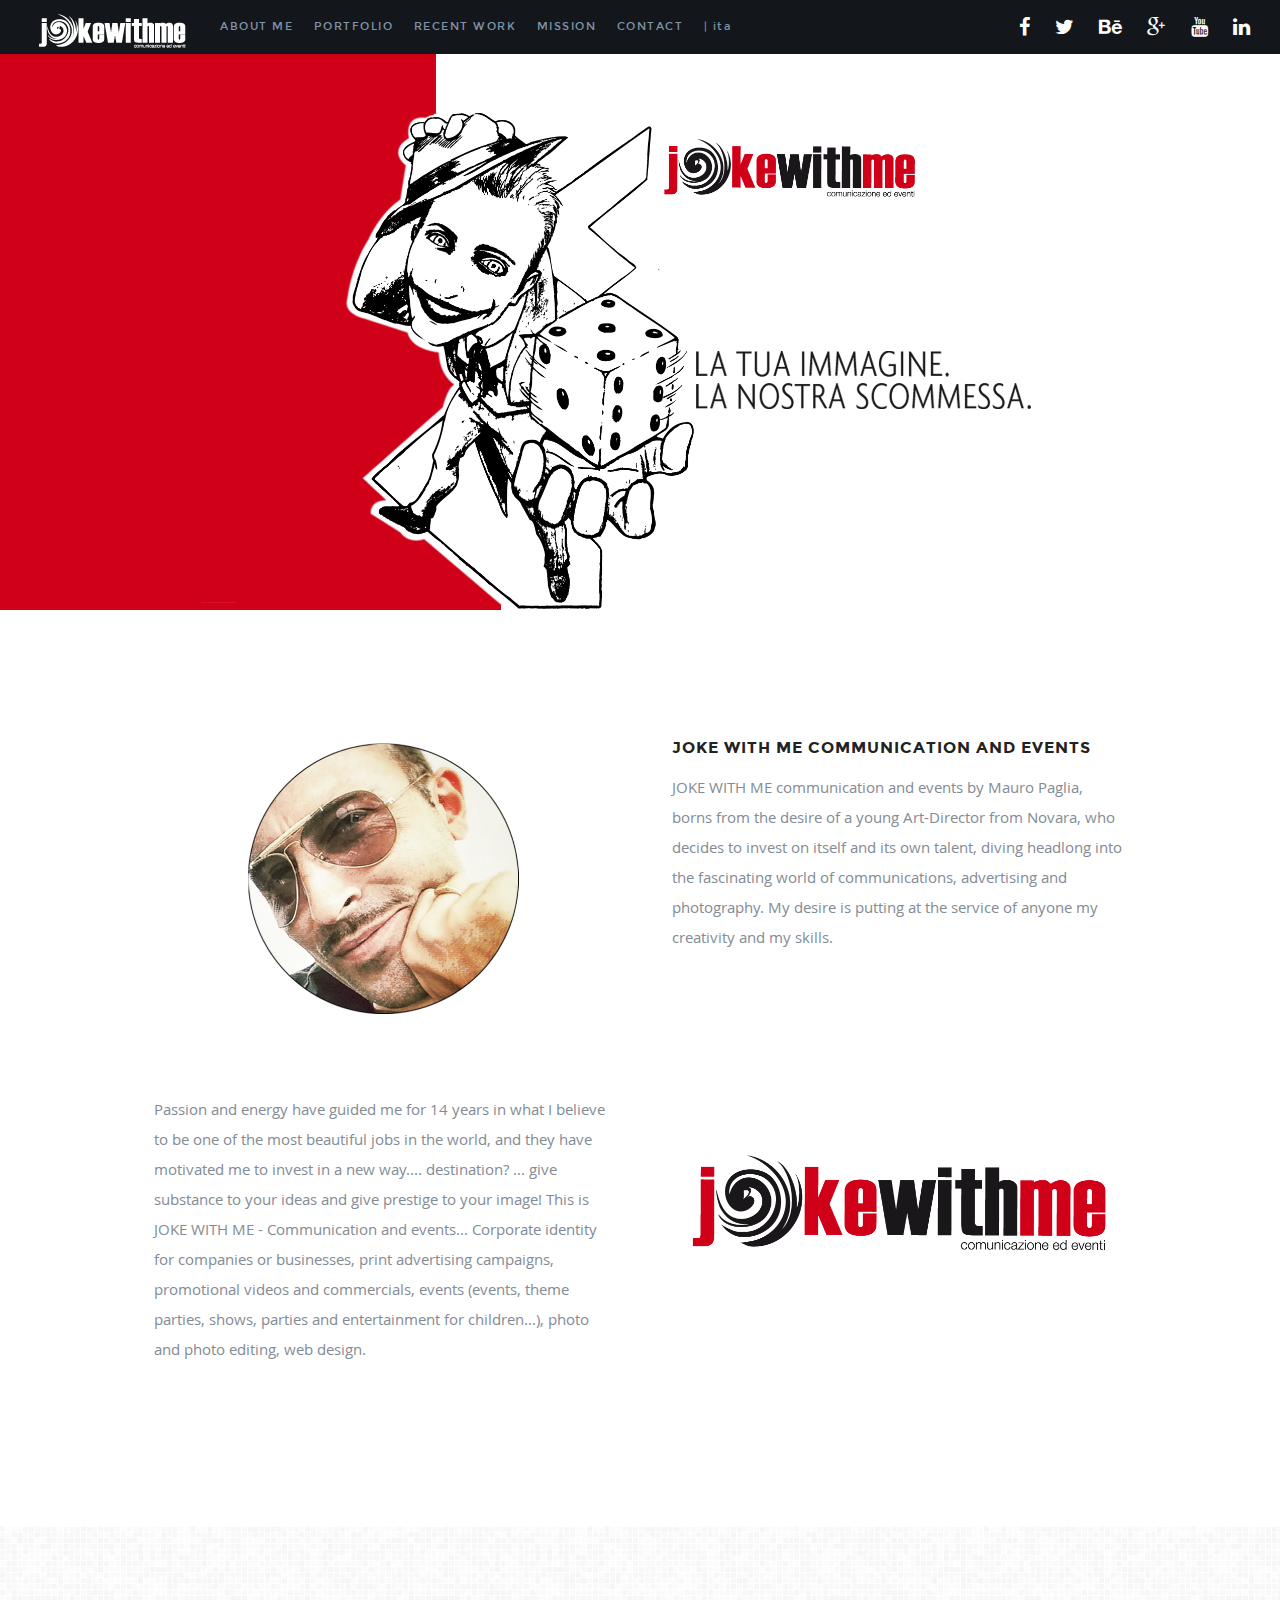
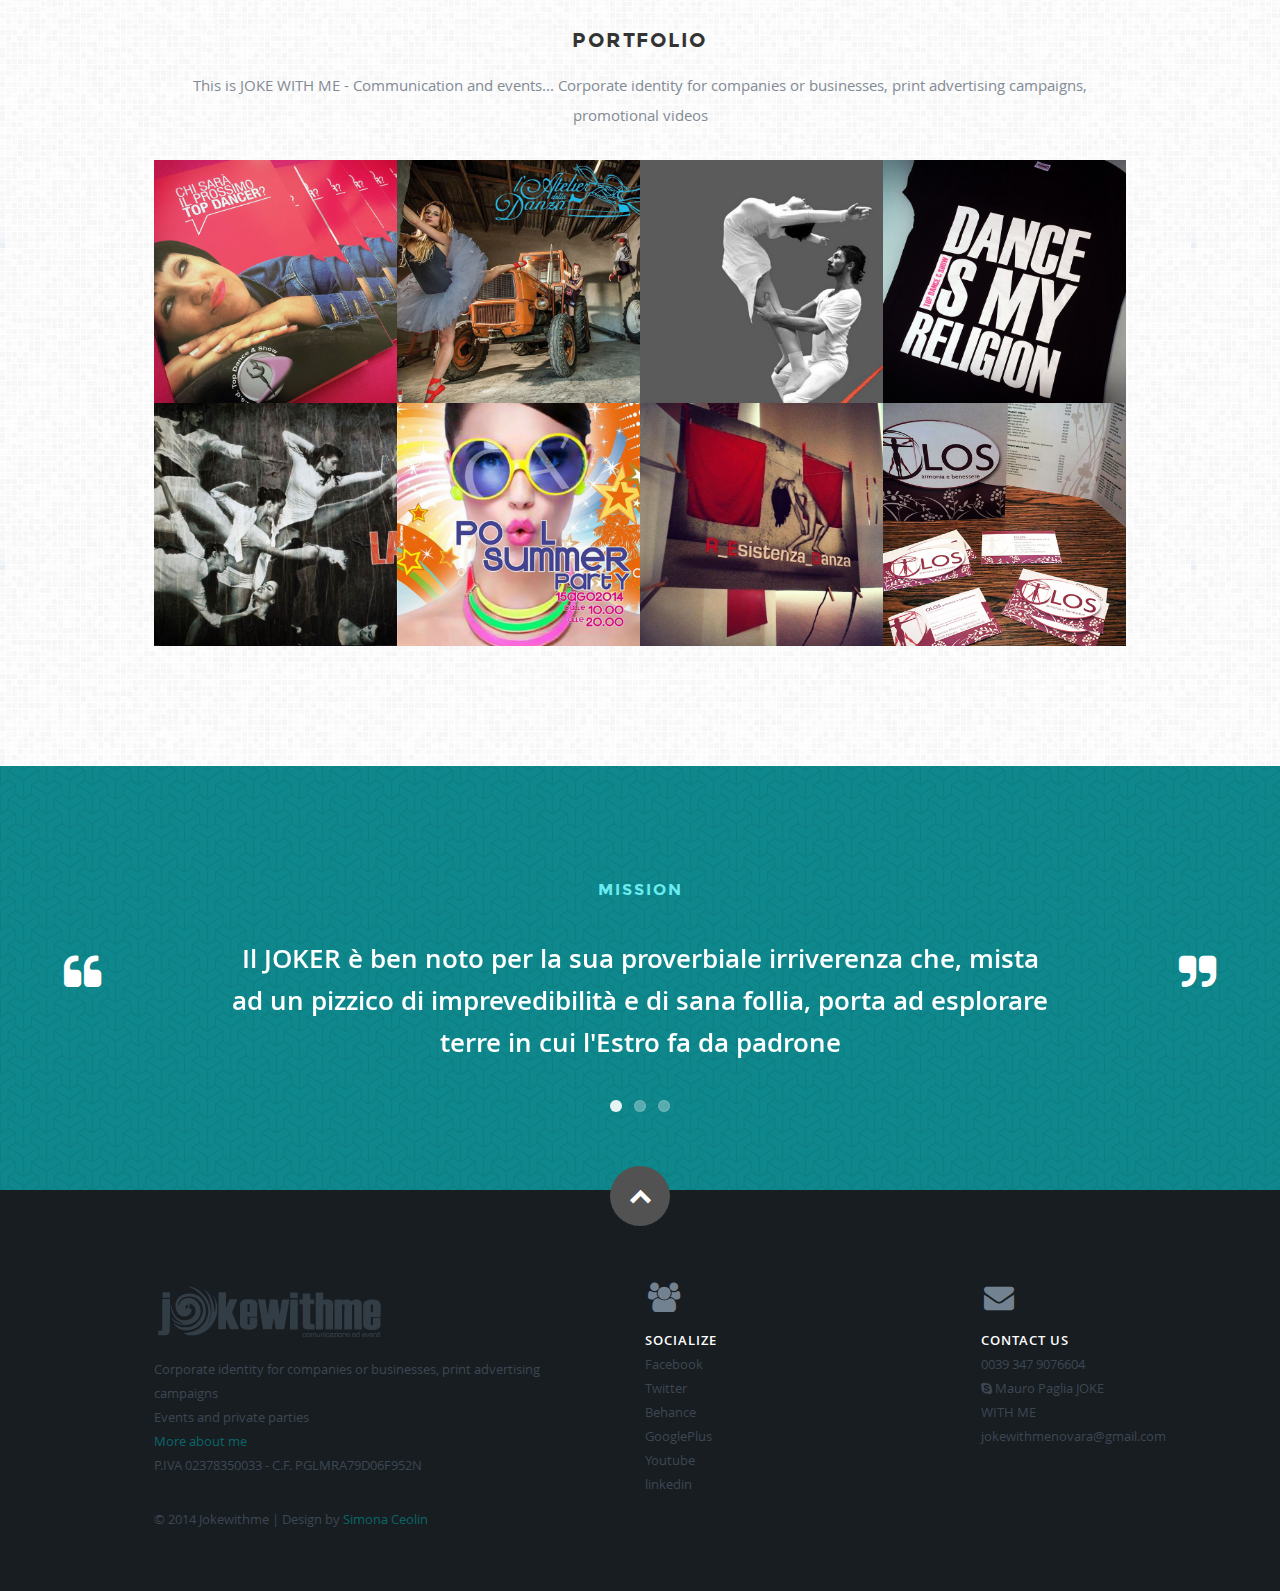
==== index_en.html @ d0c74b23 "ottimizzato" ====
<!DOCTYPE html>
<!--[if lt IE 8 ]><html class="no-js ie ie7" lang="en"> <![endif]-->
<!--[if IE 8 ]><html class="no-js ie ie8" lang="en"> <![endif]-->
<!--[if IE 9 ]><html class="no-js ie ie9" lang="en"> <![endif]-->
<!--[if (gte IE 8)|!(IE)]><!--><html class="no-js" lang="en"> <!--<![endif]-->
<head>

   <!--- Basic Page Needs
   ================================================== -->
   <meta charset="utf-8">
	<title>Jokewithme | Communication and events</title>
	<meta name="description" content="">  
	<meta name="author" content="">

   <!-- Mobile Specific Metas
   ================================================== -->
	<meta name="viewport" content="width=device-width, initial-scale=1, maximum-scale=1">

	<!-- CSS
    ================================================== -->
   <link rel="stylesheet" href="css/default.css">
	<link rel="stylesheet" href="css/layout.css">
   <link rel="stylesheet" href="css/media-queries.css">
   <link rel="stylesheet" href="css/animate.css">
   <link rel="stylesheet" href="css/prettyPhoto.css">

   <!-- Script
   ================================================== -->
	<script src="js/modernizr.js"></script>

   <!-- Favicons
	================================================== -->
	<link rel="shortcut icon" href="favicon.png" >

</head>

<body>

   <div id="preloader">      
      <div id="status">
         <img src="images/preloader.gif" height="64" width="64" alt="">
      </div>
   </div>

   <!-- Header
   ================================================== -->
   <header>

      <div class="logo">
         <a class="smoothscroll" href="#hero"><img alt="" src="images/logo.png"></a>
      </div>

      <nav id="nav-wrap">         
         
         <a class="mobile-btn" href="#nav-wrap" title="Show navigation">Show Menu</a>
	      <a class="mobile-btn" href="#" title="Hide navigation">Hide Menu</a>         

         <ul id="nav" class="nav">
            <li><a class="smoothscroll" href="#features">About me</a></li>
            <li><a href="https://www.behance.net/jokewithme" target="_blank">Portfolio</a></li>
            <li><a class="smoothscroll" href="#screenshots">Recent work</a></li>
            <li><a class="smoothscroll" href="#testimonials">Mission</a></li>
            <li><a class="smoothscroll" href="#testimonials">Contact</a></li>
            <li><a href="index.html" ><span class="langpipe">  | </span><span class="langbrief" style="text-transform:none;">ita</span><span class="langlong">Italian Version</span></a></li>
         </ul> <!-- end #nav -->

      </nav> <!-- end #nav-wrap -->

      <ul class="header-social">

         <li><a href="https://www.facebook.com/jokewithmenovara" target="_blank"><i class="fa fa-facebook"></i></a></li>
         <li><a href="https://twitter.com/JOKEWITHMEadv" target="_blank"><i class="fa fa-twitter"></i></a></li>
         <li><a href="https://www.behance.net/jokewithme" target="_blank"><i class="fa fa-behance"></i></a></li>
         <li><a href="https://plus.google.com/+JokeWithMediMauroPagliaNovara/posts" target="_blank"><i class="fa fa-google-plus"></i></a></li>
         <li><a href="https://www.youtube.com/channel/UCHqKQKm7N7A4It7P0Hvx5oQ/feed?view_as=public" target="_blank"><i class="fa fa-youtube" target="_blank"></i></a></li>
         <li><a href="https://www.linkedin.com/profile/view?id=371850068&trk=nav_responsive_tab_profile_pic" target="_blank"><i class="fa fa-linkedin"></i></a></li>
      </ul>

   </header> <!-- Header End -->


   <!-- Homepage Hero
   ================================================== -->
   <section id="hero" style="position: relative; padding-top: 54px;">

      <div class="redwhite" style="position: absolute; width: 50%; height: 100%; background: #d10019;"></div>
      <div class="redwhite" style="position: absolute; width: 50%; height: 100%; background: #ffffff; left: 50%;"></div>

	   <div class="row">

		   <div class="twelve columns">


            <div class="hero-image">
               <img src="images/hero-image.png" alt="" />
            </div>

		   </div>

	   </div>

   </section> <!-- Homepage Hero end -->


   <!-- Features Section
   ================================================== -->
   <section id='features'>

      <div class="row feature design">

         <div class="six columns right">
            <h3>JOKE WITH ME Communication and events</h3>

            <p>JOKE WITH ME communication and events by Mauro Paglia, borns  from the desire of a young Art-Director from Novara, who decides to invest  on itself and its own talent, diving headlong into the fascinating 
world of communications, advertising and photography. 
My desire  is  putting at the service of anyone  my creativity and my skills.</p>
         </div>

         <div class="six columns feature-media left">
             <img src="images/feature-image-1.png" alt="" />
         </div>

      </div>

      <div class="row feature responsive">

         <div class="six columns left">
            <h3></h3>

            <p>Passion and energy have guided me for 14 years  in what I believe to be one of the most beautiful jobs 
in the world, and they have motivated me to invest in a new way.... destination? ... give substance to your ideas 
and  give prestige to your image! 
This is JOKE WITH ME - Communication and events... 
Corporate identity for companies or businesses, print advertising campaigns, promotional videos 
and commercials, events (events, theme parties, shows, parties and entertainment for children...), photo 
and photo editing, web design.</p>
         </div>

         <div class="six columns feature-media right">
             <img src="images/feature-image-2.png" alt="" />
         </div>

      </div>

     
         </div>

      </div>

   </section> <!-- Homepage Hero end -->


   



   <!-- Screenshots
   ================================================== -->
   <section id="screenshots">

      <div class="row section-head">

         <h1>PORTFOLIO</h1>

         <p>This is JOKE WITH ME - Communication and events... 
Corporate identity for companies or businesses, print advertising campaigns, promotional videos
         </p>

      </div>

      <div class="row">

         <div class="twelve columns">

            <!-- screenshots-wrapper -->
            <div id="screenshots-wrapper" class="bgrid-quarters s-bgrid-thirds cf">

          	   <div class="columns item">
                  <div class="item-wrap">

                     <a href="images/screenshots/big/b-line-icons.jpg" data-imagelightbox="a" >
                        <img src="images/screenshots/line-icons.jpg" alt="Chi sarà il prossimo Top Dancer?">
                        <div class="overlay"></div> 
                        <div class="link-icon"><i class="icon-plus"></i></div>
                     </a>

                  </div>
          		</div> <!-- item end -->

               <div class="columns item">
                  <div class="item-wrap">

                     <a href="images/screenshots/big/b-hipster.jpg" data-imagelightbox="a" >
                        <img src="images/screenshots/hipster.jpg" alt="L'Atelier della Danza">
                        <div class="overlay"></div>
                        <div class="link-icon"><i class="icon-plus"></i></div>
                     </a>

                  </div>
          		</div> <!-- item end -->

               <div class="columns item">
                  <div class="item-wrap">

                     <a href="images/screenshots/big/b-authentic-vintage.jpg" data-imagelightbox="a" >
                        <img src="images/screenshots/authentic-vintage.jpg" alt="Amore e Psiche">                        
                        <div class="overlay"></div>
                        <div class="link-icon"><i class="icon-plus"></i></div>
                     </a>

                  </div>
          		</div> <!-- item end -->

               <div class="columns item">
                  <div class="item-wrap">

                     <a href="images/screenshots/big/b-spot-uv-logo.jpg" data-imagelightbox="a" >
                        <img src="images/screenshots/spot-uv-logo.jpg" alt="Dance is our religion">
                        <div class="overlay"></div>
                        <div class="link-icon"><i class="icon-plus"></i></div>
                     </a>

                  </div>
          		</div> <!-- item end -->

               <div class="columns item">
                  <div class="item-wrap">

                     <a href="images/screenshots/big/b-tshirt-mockup.jpg" data-imagelightbox="a" >
                     	<img src="images/screenshots/tshirt-mockup.jpg" alt="La Danza è per la lotta - evento benefico">
                       	<div class="overlay"></div>
                        <div class="link-icon"><i class="icon-plus"></i></div>
                     </a>

                  </div>
          		</div> <!-- item end -->

               <div class="columns item">
                  <div class="item-wrap">

                     <a href="images/screenshots/big/b-abstract-vector.jpg" data-imagelightbox="a" >
                        <img src="images/screenshots/abstract-vector.jpg" alt="CA' The Place To Be - Events">
                        <div class="overlay"></div>
                        <div class="link-icon"><i class="icon-plus"></i></div>
                     </a>

                  </div>
          		</div> <!-- item end -->

               <div class="columns item">
                  <div class="item-wrap">

                     <a href="images/screenshots/big/b-embossed-paper.jpg" data-imagelightbox="a" >
                        <img src="images/screenshots/embossed-paper.jpg" alt="R_E_D - Resistenza Danza">                        
                        <div class="overlay"></div>
                        <div class="link-icon"><i class="icon-plus"></i></div>
                     </a>

                  </div>
          		</div> <!-- item end -->

               <div class="columns item">
                  <div class="item-wrap">

                     <a href="images/screenshots/big/b-judah.jpg" data-imagelightbox="a" >
                        <img src="images/screenshots/judah.jpg" alt="OLOS armonia e benessere">
                        <div class="overlay"></div>
                        <div class="link-icon"><i class="icon-plus"></i></div>
                     </a>

                  </div>
          		</div>  <!-- item end -->

            </div> <!-- portfolio-wrapper end -->

         </div> <!-- twelve columns end -->

      </div>  <!-- end row -->

   </section> <!-- Screenshots End -->


   <!-- Testimonials Section
   ================================================== -->
   <section id="testimonials">

      <div class="row content">

         <span><i class="quote-left fa fa-quote-left"></i></span>

         <div class="text-container">

            <div class="twelve columns">

               <h1>Mission</h1>

            </div>

            <div class="twelve columns flex-container">

               <div class="flexslider">

                  <ul class="slides">
            <li>
                        <blockquote>
                           <p>Il JOKER è ben noto per la sua proverbiale irriverenza che, mista ad un pizzico di imprevedibilità e di sana follia, porta ad esplorare terre in cui l'Estro fa da padrone
                           </p>

                        </blockquote>
                     </li> <!-- slide ends -->
                     <li>
                        <blockquote>
                           <p>La tua immagine, la nostra scommessa.</br>
                              Comunicare, dire qualcosa che sappia farsi ascoltare: trovare le parole e creare le immagini che trasmettono l’informazione e l’emozione giusta.
                           </p>

                        </blockquote>
                     </li> <!-- slide ends -->

                     <li>
                        <blockquote>
                           <p>L'energia creativa che fa esplodere un'idea.</br>
                            Unire fantasia e ragionamento l'unico modo per far scaturire una buona idea.
                              Ci piace cercare soluzioni creative e originali, ma soprattutto trovarle.
                           </p>

                        </blockquote>
                     </li> <!-- slide ends -->

                  </ul>

               </div> <!-- div.flexslider ends -->

            </div> <!-- div.flex-container ends -->

         </div>  <!-- text-container ends -->

         <span><i class="quote-right fa fa-quote-right"></i></span>

      </div> <!-- row ends -->

   </section> <!-- Testimonials Section End-->





   <!-- Footer
   ================================================== -->
   <footer>

      <div class="row">         

         <div class="six columns info">

            <div class="footer-logo">
               <a href="#">
                  <img src="images/footer-logo.png" alt="" />
               </a>
            </div>

            <p> Corporate identity for companies or businesses, print advertising campaigns</br> Events and private parties</br>
            <a href="presentazionejokeita.pdf" target= _blank>More about me</a></br>
            P.IVA 02378350033 - C.F. PGLMRA79D06F952N
            </p>

         </div>

         <div class="six columns right-cols">

            <div class="row">



               <div class="columns">
                  <h3 class="social">socialize</h3>
                  <ul>
                     <li><a href="https://www.facebook.com/jokewithmenovara" target="_blank">Facebook</a></li>
                     <li><a href="https://twitter.com/JOKEWITHMEadv" target="_blank">Twitter</a></li>
                     <li><a href="https://www.behance.net/jokewithme" target="_blank">Behance</a></li>
                     <li><a href="https://plus.google.com/+JokeWithMediMauroPagliaNovara/posts" target="_blank">GooglePlus</a></li>
                     <li><a href="https://www.youtube.com/channel/UCHqKQKm7N7A4It7P0Hvx5oQ/feed?view_as=public" target="_blank">Youtube</a></li>
                     <li><a href="https://www.linkedin.com/profile/view?id=371850068&trk=nav_responsive_tab_profile_pic" target="_blank">linkedin</a></li>
                  </ul>
               </div>

               <div class="columns last">
                  <h3 class="contact">Contact Us</h3>
                  <ul>
                    <li><a href="tel:0039 347 9076604">0039 347 9076604</a></li>
         <li><a href="#"><i class="fa fa-skype"></i> Mauro Paglia JOKE WITH ME</a></li>
                    <li><a href="jokewithmenovara@gmail.com">jokewithmenovara@gmail.com</a></li>
                  </ul>
               </div>

            </div> <!-- Nested Row End -->

         </div>

         <p class="copyright">&copy; 2014 Jokewithme | Design by <a title="Design by" href="http://www.simonaceolin.it/">Simona Ceolin</a></p>

         <div id="go-top">
            <a class="smoothscroll" title="Back to Top" href="#hero"><i class="icon-up-open"></i></a>
         </div>

      </div> <!-- Row End -->

   </footer> <!-- Footer End-->


   <!-- Java Script
   ================================================== -->
   <script src="http://ajax.googleapis.com/ajax/libs/jquery/1.10.2/jquery.min.js"></script>
   <script>window.jQuery || document.write('<script src="js/jquery-1.10.2.min.js"><\/script>')</script>
   <script type="text/javascript" src="js/jquery-migrate-1.2.1.min.js"></script>

   <script src="js/jquery.flexslider.js"></script>
   <script src="js/waypoints.js"></script>
   <script src="js/jquery.fittext.js"></script>
   <script src="js/jquery.fitvids.js"></script>
   <script src="js/imagelightbox.js"></script>
   <script src="js/jquery.prettyPhoto.js"></script>   
   <script src="js/main.js"></script>

</body>

</html>
---- css/default.css ----
/*
=====================================================================
*   Woo v1.0 Default Stylesheet
*   url: styleshout.com
*   05-02-2014
=====================================================================

TOC:

a. Webfonts and Icon fonts
b. Preloader
c. Reset
d. Default Styles
   1. Basic
   2. Typography
   3. Links
   4. Media
   5. Buttons
   6. Forms
   d. Grid
   e. Others
   1. Clearing
   2. Misc

=====================================================================  */


/* ------------------------------------------------------------------ */
/* a. Webfonts and Icon fonts
 ------------------------------------------------------------------ */

@import url("fonts.css");
@import url("fontello/css/fontello.css");
@import url("font-awesome/css/font-awesome.min.css");


/* ------------------------------------------------------------------ */
/* b. Preloader
 ------------------------------------------------------------------ */

#preloader  {
   position: fixed;
   top: 0;
   left: 0;
   right: 0;
   bottom: 0;
   background: #fff;
   z-index: 99999;
   height: 100%;
}
#status  {    
   position: absolute;
   left: 50%;
   top: 50%;
   width: 64px;
   height: 64px;
   margin: -32px 0 0 -32px;  
   padding: 0;    
}

/* ------------------------------------------------------------------
/* c. Reset
      Adapted from:
      Normalize.css - https://github.com/necolas/normalize.css/
      HTML5 Doctor Reset - html5doctor.com/html-5-reset-stylesheet/
/* ------------------------------------------------------------------ */

html, body, div, span, object, iframe,
h1, h2, h3, h4, h5, h6, p, blockquote, pre,
abbr, address, cite, code,
del, dfn, em, img, ins, kbd, q, samp,
small, strong, sub, sup, var,
b, i,
dl, dt, dd, ol, ul, li,
fieldset, form, label, legend,
table, caption, tbody, tfoot, thead, tr, th, td,
article, aside, canvas, details, figcaption, figure,
footer, header, hgroup, menu, nav, section, summary,
time, mark, audio, video {
   margin: 0;
   padding: 0;
   border: 0;
   outline: 0;
   font-size: 100%;
   vertical-align: baseline;
   background: transparent;
}

article,aside,details,figcaption,figure,
footer,header,hgroup,menu,nav,section {
   display: block;
}

audio,
canvas,
video {
   display: inline-block;
}

audio:not([controls]) {
   display: none;
   height: 0;
}

[hidden] { display: none; }

code, kbd, pre, samp {
   font-family: monospace, serif;
   font-size: 1em;
}

pre {
   white-space: pre;
   white-space: pre-wrap;
   word-wrap: break-word;
}

blockquote, q { quotes: &#8220 &#8220; }

blockquote:before, blockquote:after,
q:before, q:after {
   content: '';
   content: none;
}

ins {
   background-color: #ff9;
   color: #000;
   text-decoration: none;
}

mark {
   background-color: #A7F4F6;
   color: #555;
}

del { text-decoration: line-through; }

abbr[title], dfn[title] {
   border-bottom: 1px dotted;
   cursor: help;
}

table {
   border-collapse: collapse;
   border-spacing: 0;
}


/* ------------------------------------------------------------------ */
/* d. Default and Basic Styles
      Adapted from:
      Skeleton CSS Framework - http://www.getskeleton.com/
      Typeplate Typographic Starter Kit - http://typeplate.com/
/* ------------------------------------------------------------------ */

/* 1. Basic  ------------------------------------------------------- */

*,
*:before,
*:after {
   -moz-box-sizing: border-box;
   -webkit-box-sizing: border-box;
   box-sizing: border-box;
}

html { font-size: 62.5%; }

body {
   background: #fff;
   font-family: 'opensans-regular', sans-serif;
   font-weight: normal;
   font-size: 15px;
   line-height: 30px;
	color: #838C95;

   -webkit-font-smoothing: antialiased; /* Fix for webkit rendering */
	-webkit-text-size-adjust: 100%;
}

/* 2. Typography
      Vertical rhythm with leading derived from 6
--------------------------------------------------------------------- */

h1, h2, h3, h4, h5, h6 {
   color: #313131;
	font-family: 'montserrat-bold', sans-serif;
   font-weight: normal;
}
h1 a, h2 a, h3 a, h4 a, h5 a, h6 a { font-weight: inherit; }
h1 { font-size: 38px; line-height: 42px; margin-bottom: 12px; letter-spacing: -1px; }
h2 { font-size: 28px; line-height: 36px; margin-bottom: 6px; }
h3 { font-size: 22px; line-height: 30px; margin-bottom: 12px; }
h4 { font-size: 20px; line-height: 30px; margin-bottom: 6px; }
h5 { font-size: 18px; line-height: 30px; }
h6 { font-size: 14px; line-height: 30px; }
.subheader { }

p { margin: 0 0 30px 0; }
p img { margin: 0; }
p.lead {
   font: 19px/36px 'opensans-light', sans-serif;
   margin-bottom: 18px;
}

/* for 'em' and 'strong' tags, font-size and line-height should be same with
the body tag due to rendering problems in some browsers */
em { font: 15px/30px 'opensans-italic', sans-serif; }
strong, b { font: 15px/30px 'opensans-bold', sans-serif; }
small { font-size: 11px; line-height: inherit; }

/*	Blockquotes */
blockquote {
   margin: 30px 0px;
   padding-left: 40px;
   position: relative;
}
blockquote:before {
   content: "\201C";
   opacity: 0.45;
   font-size: 80px;
   line-height: 0px;
   margin: 0;
   font-family: arial, sans-serif;

   position: absolute;
   top:  30px;
	left: 0;
}
blockquote p {
   font-family: georgia, serif;
   font-style: italic;
   padding: 0;
   font-size: 18px;
   line-height: 30px;
}
blockquote cite {
   display: block;
   font-size: 12px;
   font-style: normal;
   line-height: 18px;
}
blockquote cite:before { content: "\2014 \0020"; }
blockquote cite a,
blockquote cite a:visited { color: #8B9798; border: none }

/* ---------------------------------------------------------------------
/*  Pull Quotes Markup
/*
    <aside class="pull-quote">
		<blockquote>
			<p></p>
		</blockquote>
	 </aside>
/*
/* --------------------------------------------------------------------- */
.pull-quote {
   position: relative;
	padding: 18px 30px 18px 0px;
}
.pull-quote:before,
.pull-quote:after {
	height: 1em;
	opacity: 0.45;
	position: absolute;
	font-size: 80px;
   font-family: Arial, Sans-Serif;
}
.pull-quote:before {
	content: "\201C";
	top:  33px;
	left: 0;
}
.pull-quote:after {
	content: '\201D';
	bottom: -33px;
	right: 0;
}
.pull-quote blockquote {
   margin: 0;
}
.pull-quote blockquote:before {
   content: none;
}

/* Abbreviations */
abbr {
   font-family: 'opensans-bold', sans-serif;
	font-variant: small-caps;
	text-transform: lowercase;
   letter-spacing: .5px;
	color: gray;
}
abbr:hover { cursor: help; }

/* drop cap */
.drop-cap:first-letter {
	float: left;
	margin: 0;
	padding: 14px 6px 0 0;
	font-size: 84px;
	font-family: /* Copperplate */ 'montserrat-bold', sans-serif;
   line-height: 60px;
	text-indent: 0;
	background: transparent;
	color: inherit;
}

hr { border: solid #E8E8E8; border-width: 1px 0 0; clear: both; margin: 11px 0 30px; height: 0; }


/*  3. Links  ------------------------------------------------------- */

a, a:visited {
   text-decoration: none;
   outline: 0;
   color: #11ABB0;

   -webkit-transition: color .3s ease-in-out;
   -moz-transition: color .3s ease-in-out;
   -o-transition: color .3s ease-in-out;
   transition: color .3s ease-in-out;
}
a:hover, a:focus { color: #333; }
p a, p a:visited { line-height: inherit; }


/*  4. List  --------------------------------------------------------- */

ul, ol { margin-bottom: 24px; margin-top: 12px; }
ul { list-style: none outside; }
ol { list-style: decimal; }
ol, ul.square, ul.circle, ul.disc { margin-left: 30px; }
ul.square { list-style: square outside; }
ul.circle { list-style: circle outside; }
ul.disc { list-style: disc outside; }
ul ul, ul ol,
ol ol, ol ul { margin: 6px 0 6px 30px; }
ul ul li, ul ol li,
ol ol li, ol ul li { margin-bottom: 6px; }
li { line-height: 18px; margin-bottom: 12px; }
ul.large li { }
li p { }

/* ---------------------------------------------------------------------
/*  Stats Tab Markup

    <ul class="stats-tabs">
		<li><a href="#">[value]<b>[name]</b></a></li>
	 </ul>

    Extend this object into your markup.
/*
/* --------------------------------------------------------------------- */
.stats-tabs {
   padding: 0;
   margin: 24px 0;
}
.stats-tabs li {
	display: inline-block;
	margin: 0 10px 18px 0;
	padding: 0 10px 0 0;
	border-right: 1px solid #ccc;
}
.stats-tabs li:last-child {
	margin: 0;
	padding: 0;
	border: none;
}
.stats-tabs li a {
	display: inline-block;
	font-size: 22px;
	font-family: 'opensans-bold', sans-serif;
   border: none;
   color: #313131;
}
.stats-tabs li a:hover {
   color:#11ABB0;
}
.stats-tabs li a b {
	display: block;
	margin: 6px 0 0 0;
	font-size: 13px;
	font-family: 'opensans-regular', sans-serif;
   color: #8B9798;
}

/* definition list */
dl { margin: 12px 0; }
dt { margin: 0; color:#11ABB0; }
dd { margin: 0 0 0 20px; }

/* Lining Definition Style Markup */
.lining dt,
.lining dd {
	display: inline;
	margin: 0;
}
.lining dt + dt:before,
.lining dd + dt:before {
	content: "\A";
	white-space: pre;
}
.lining dd + dd:before {
	content: ", ";
}
.lining dd:before {
	content: ": ";
	margin-left: -0.2em;
}

/* Dictionary Definition Style Markup */
.dictionary-style dt {
	display: inline;
	counter-reset: definitions;
}
.dictionary-style dt + dt:before {
	content: ", ";
	margin-left: -0.2em;
}
.dictionary-style dd {
	display: block;
	counter-increment: definitions;
}
.dictionary-style dd:before {
	content: counter(definitions, decimal) ". ";
}

/* Pagination */
.pagination {
   margin: 36px auto;
   text-align: center;
}
.pagination ul li {
   display: inline-block;
   margin: 0;
   padding: 0;
}
.pagination .page-numbers {
   font: 15px/18px 'opensans-bold', sans-serif;
   display: inline-block;
   padding: 6px 10px;
   margin-right: 3px;
   margin-bottom: 6px;
	color: #6E757C;
	background-color: #E6E8EB;

	-webkit-transition: all 200ms ease-in-out;
	-moz-transition: all 200ms ease-in-out;
	-o-transition: all 200ms ease-in-out;
	-ms-transition: all 200ms ease-in-out;
	transition: all 200ms ease-in-out;

   border-radius: 3px;
}
.pagination .page-numbers:hover {
   background: #838A91;
   color: #fff;
}
.pagination .current,
.pagination .current:hover {
   background-color: #11ABB0;
   color: #fff;
}
.pagination .inactive,
.pagination .inactive:hover {
   background-color: #E6E8EB;
	color: #A9ADB2;
}
.pagination .prev, .pagination .next {}

/* 5. Media   --------------------------------------------------------- */

img,
video,
iframe,
embed,
object {
   max-width: 100%;
   height: auto;
}
img.pull-right { margin: 12px 0px 0px 18px; }
img.pull-left { margin: 12px 18px 0px 0px; }

/* 6. Buttons  --------------------------------------------------------- */

.button,
.button:visited,
button,
input[type="submit"],
input[type="reset"],
input[type="button"] {
   font: 14px/24px 'montserrat-bold', sans-serif;
   background: #11ABB0;
   color: #fff;
   display: inline-block;   
	text-decoration: none;
   letter-spacing: 0;   
	padding: 12px 20px;
	margin-bottom: 18px;
   border: none;
   cursor: pointer;
   height: auto;
   text-transform: uppercase;
   letter-spacing: 2px;

   -webkit-transition: all .2s ease-in-out;
	-moz-transition: all .2s ease-in-out;
	-o-transition: all .2s ease-in-out;
	-ms-transition: all .2s ease-in-out;
	transition: all .2s ease-in-out;

   border-radius: 3px;
}

.button:hover,
button:hover,
input[type="submit"]:hover,
input[type="reset"]:hover,
input[type="button"]:hover {
   background: #14D0D6;
   color: #fff;
}

.button:active,
button:active,
input[type="submit"]:active,
input[type="reset"]:active,
input[type="button"]:active {
   background: #11ABB0;
   color: #fff;
}

.button.full-width,
button.full-width,
input[type="submit"].full-width,
input[type="reset"].full-width,
input[type="button"].full-width {
	width: 100%;
	padding-left: 0 !important;
	padding-right: 0 !important;
	text-align: center;
}

/* Fix for odd Mozilla border & padding issues */
button::-moz-focus-inner,
input::-moz-focus-inner {
    border: 0;
    padding: 0;
}


/* 7. Forms  --------------------------------------------------------- */

form { margin-bottom: 24px; }
fieldset { margin-bottom: 24px; }

input[type="text"],
input[type="password"],
input[type="email"],
textarea,
select {
   display: block;
   padding: 18px 15px;
   margin: 0 0 24px 0;
   border: 0;
   outline: none;
   vertical-align: middle;
   min-width: 225px;
	max-width: 100%;
   font-size: 15px;
   line-height: 24px;
	color: #647373;
	background: #D3D9D9;
   border-radius: 3px;

}

/* select { padding: 0;
   width: 220px;
   } */

input[type="text"]:focus,
input[type="password"]:focus,
input[type="email"]:focus,
textarea:focus {
   color: #B3B7BC;
	background-color: #383D41;
}

textarea { min-height: 220px; }

label,
legend {
   font: 16px/24px 'opensans-bold', sans-serif;
	margin: 12px 0;
   color: #3d4145;
   display: block;
}
label span,
legend span {
	color: #8B9798;
   font: 14px/24px 'opensans-regular', sans-serif;
}

input[type="checkbox"],
input[type="radio"] {
   font-size: 15px;
   color: #3d4145;
}

input[type="checkbox"] { display: inline; }

/* ------------------------------------------------------------------ */
/* d. Grid
--------------------------------------------------------------------- */

/* default
--------------------------------------------------------------- */
.row {
   width: 96%;
   max-width: 1008px;
   margin: 0 auto;
}
/* fixed width for IE8 */
.ie .row { width: 1000px ; }

.narrow .row { max-width: 980px; }

.row .row { width: auto; max-width: none; margin: 0 -18px; }

/* row clearing */
.row:before,
.row:after {
    content: " ";
    display: table;
}
.row:after {
    clear: both;
}

.column, .columns {
   position: relative;
   padding: 0 18px;
   min-height: 1px;
   float: left;
}
.column.centered, .columns.centered  {
    float: none;
    margin: 0 auto;
}

/* removed gutters */
.row.collapsed > .column,
.row.collapsed > .columns,
.column.collapsed, .columns.collapsed  { padding: 0; }

[class*="column"] + [class*="column"]:last-child { float: right; }
[class*="column"] + [class*="column"].end { float: right; }

/* column widths */
.row .one         { width: 8.33333%; }
.row .two         { width: 16.66667%; }
.row .three       { width: 25%; }
.row .four        { width: 33.33333%; }
.row .five        { width: 41.66667%; }
.row .six         { width: 50%; }
.row .seven       { width: 58.33333%; }
.row .eight       { width: 66.66667%; }
.row .nine        { width: 75%; }
.row .ten         { width: 83.33333%; }
.row .eleven      { width: 91.66667%; }
.row .twelve      { width: 100%; }

/* Offsets */
.row .offset-1    { margin-left: 8.33333%; }
.row .offset-2    { margin-left: 16.66667%; }
.row .offset-3    { margin-left: 25%; }
.row .offset-4    { margin-left: 33.33333%; }
.row .offset-5    { margin-left: 41.66667%; }
.row .offset-6    { margin-left: 50%; }
.row .offset-7    { margin-left: 58.33333%; }
.row .offset-8    { margin-left: 66.66667%; }
.row .offset-9    { margin-left: 75%; }
.row .offset-10   { margin-left: 83.33333%; }
.row .offset-11   { margin-left: 91.66667%; }

/* Push/Pull */
.row .push-1      { left: 8.33333%; }
.row .pull-1      { right: 8.33333%; }
.row .push-2      { left: 16.66667%; 	}
.row .pull-2      { right: 16.66667%; }
.row .push-3      { left: 25%; }
.row .pull-3      { right: 25%;	}
.row .push-4      { left: 33.33333%; }
.row .pull-4      { right: 33.33333%; }
.row .push-5      { left: 41.66667%; }
.row .pull-5      { right: 41.66667%; }
.row .push-6      { left: 50%; }
.row .pull-6      { right: 50%; }
.row .push-7      { left: 58.33333%; }
.row .pull-7      { right: 58.33333%; }
.row .push-8      { left: 66.66667%; 	}
.row .pull-8      { right: 66.66667%; }
.row .push-9      { left: 75%; }
.row .pull-9      { right: 75%; }
.row .push-10     { left: 83.33333%; }
.row .pull-10     { right: 83.33333%; }
.row .push-11     { left: 91.66667%; }
.row .pull-11     { right: 91.66667%; }

/* block grids
--------------------------------------------------------------------- */
.bgrid-sixths [class*="column"]   { width: 16.66667%; }
.bgrid-quarters [class*="column"] { width: 25%; }
.bgrid-thirds [class*="column"]   { width: 33.33333%; }
.bgrid-halves [class*="column"]   { width: 50%; }

[class*="bgrid"] [class*="column"] + [class*="column"]:last-child { float: left; }

/* Left clearing for block grid columns - columns that changes width in
different screen sizes. Allows columns with different heights to align
properly.
--------------------------------------------------------------------- */
.first { clear: left; }   /* first column in default screen */
.s-first { clear: none; } /* first column in smaller screens */

/* smaller screens
--------------------------------------------------------------- */
@media only screen and (max-width: 900px) {

   /* block grids on small screens */
   .s-bgrid-sixths [class*="column"]   { width: 16.66667%; }
   .s-bgrid-quarters [class*="column"] { width: 25%; }
   .s-bgrid-thirds [class*="column"]   { width: 33.33333%; }
   .s-bgrid-halves [class*="column"]   { width: 50%; }

   /* block grids left clearing */
   .first { clear: none; }
   .s-first { clear: left; }

}

/* screenwidth less than 768px - mobile/smaller tablets
--------------------------------------------------------------- */
@media only screen and (max-width: 767px) {

   .row {
	   width: 480px;
	   margin: 0 auto;
      padding: 0;
	}
   .column, .columns {
	   width: auto !important;      
	   float: none;
	   margin-left: 0;
	   margin-right: 0;
      padding: 0 30px;
   }
   .row .row { width: auto; max-width: none; margin: 0 -30px; }

   [class*="column"] + [class*="column"]:last-child { float: none; }
   [class*="bgrid"] [class*="column"] + [class*="column"]:last-child { float: none; }

   /* Offsets */
   .row .offset-1    { margin-left: 0%; }
   .row .offset-2    { margin-left: 0%; }
   .row .offset-3    { margin-left: 0%; }
   .row .offset-4    { margin-left: 0%; }
   .row .offset-5    { margin-left: 0%; }
   .row .offset-6    { margin-left: 0%; }
   .row .offset-7    { margin-left: 0%; }
   .row .offset-8    { margin-left: 0%; }
   .row .offset-9    { margin-left: 0%; }
   .row .offset-10   { margin-left: 0%; }
   .row .offset-11   { margin-left: 0%; }
}

/* screenwidth less than or equal 480px - mobile wide
--------------------------------------------------------------- */
@media only screen and (max-width: 480px) {

   .row { width: auto; }

}

/* larger screens
--------------------------------------------------------------- */
@media screen and (min-width: 1200px) {

   .wide .row { max-width: 1180px; }

}

/* ------------------------------------------------------------------ */
/* e. Others
/* ------------------------------------------------------------------ */

/*  1. Clearing
    (http://nicolasgallagher.com/micro-clearfix-hack/
--------------------------------------------------------------------- */

.cf:before,
.cf:after {
    content: " ";
    display: table;
}
.cf:after {
    clear: both;
}

/*  2. Misc -------------------------------------------------------- */

.remove-bottom { margin-bottom: 0 !important; }
.half-bottom { margin-bottom: 12px !important; }
.add-bottom { margin-bottom: 24px !important; }
.no-border { border: none; }

.text-center  { text-align: center !important; }
.text-left    { text-align: left !important; }
.text-right   { text-align: right !important; }
.pull-left    { float: left !important; }
.pull-right   { float: right !important; }
.align-center {
	margin-left: auto !important;
	margin-right: auto !important;
	text-align: center !important;
}
---- css/layout.css ----
/*
=====================================================================
*   Woo v1.0 Layout Stylesheet
*   url: styleshout.com
*   05-02-2014
=====================================================================

   TOC:
   a. General and Common Styles
   b. Header Styles
   c. Hero Section
   d. Features Section
   e. Pricing Section
   f. Screenshots Section
   g. Call To Action Section
   h. Testimonials Section
   i. Subscribe Section
   j. Footer
   k. lightbox

   todo: check bug in mobile z-index

===================================================================== */

/* ------------------------------------------------------------------ */
/* a. General and Common Styles
/* ------------------------------------------------------------------ */

body { background: #181d21; }

.section-head {
  	padding: 0 4%;
   text-align: center;
}
.section-head h1 {
   font: 20px/36px 'montserrat-bold', sans-serif;
   color: #333;
   text-transform: uppercase;
   letter-spacing: 1.5px;
   margin-bottom: 12px;
}

/* for css animations */
.show { opacity: 1; }
.js #mc_embed_signup input[type="email"],
.js #mc_embed_signup input[type="submit"] {
   opacity: 0;
}


/* ------------------------------------------------------------------ */
/* b. Header Styles
/* ------------------------------------------------------------------ */

header {
   height: 54px;
   width: 100%;
   background: #13171B;
   position: fixed;
   left: 0;
   top: 0;
   z-index: 990;
}

/* header logo */
header .logo {
   margin-left: 36px;
   margin-right: 20px;
   margin-top: 13px;
   float: left;
   width: auto; 
   z-index: 991; 

   /* add position relative since z-index only applies to  
   elements that have been given an explicit position */
   position: relative; 
}
header .logo a {
   display: block;
   margin: 0;
	padding: 0;
	border: none;
	outline: none;

}

/* header social */
header .header-social {
	font-size: 20px;
   font-weight: normal;
   line-height: 54px;
   color: #424a56;
   margin: 0 10px 0 0;
   padding: 0;
   float: right;
}
header .header-social li {
   display: inline-block;
   margin-right: 20px;
}
header .header-social li a { color: #fff; }
header .header-social li a:hover { color: #11ABB0; }

/* primary navigation
--------------------------------------------------------------------- */
#nav-wrap, #nav-wrap ul, #nav-wrap li, #nav-wrap a {
	 margin: 0;
	 padding: 0;
	 border: none;
	 outline: none;
}

/* nav-wrap */
#nav-wrap {
   font: 11px 'montserrat-regular', sans-serif;
   text-transform: uppercase;
   letter-spacing: 1.5px;
   float: left;
}

/* hide toggle button */
#nav-wrap > a { display: none; }

ul#nav {
   min-height: 54px;
   width: auto;

   /* left align the menu */
   text-align: left;
}
ul#nav li {
   position: relative;
   list-style: none;
   height: 54px;
   display: inline-block;

}

/* Links */
ul#nav li a {

   /* 8px padding top + 8px padding bottom + 38px line-height = 54px */
   display: inline-block;
   padding: 8px 8px;
   line-height: 38px;
	text-decoration: none;
   text-align: left;
   color: #8093a7;

	-webkit-transition: color .2s ease-in-out;
	-moz-transition: color .2s ease-in-out;
	-o-transition: color .2s ease-in-out;
	-ms-transition: color .2s ease-in-out;
	transition: color .2s ease-in-out;
}
ul#nav li a:hover { color: #fff; }
ul#nav li a:active { background-color: transparent !important; }
ul#nav li.current a { color: #fff; }


/* ------------------------------------------------------------------ */
/* c. Hero Section
/* ------------------------------------------------------------------ */

#hero {
   padding-top: 66px;
   background: #23292f url(img/grey.png);
   overflow: hidden;
}

/* For high-res devices */
@media
(-webkit-min-device-pixel-ratio: 2),
(min-resolution: 192dpi) {

	#hero { 
		background: #23292f url(img/grey_@2X.png); 
		background-size: 200px 200px;
	}
  
}

#hero .row { max-width: 1040px; }

/* Hero Text */
.hero-text {
	color: #666;
   width: 83%;
   text-align: center;
   margin: 54px auto 24px auto;
}
.hero-text h1 {
   font: 40px/1.2em 'opensans-regular', sans-serif; 
   color: #666;
   padding: 0;
   margin: 0;
   text-shadow: 0px 1px 4px rgba(0, 0, 0, .2);
}
.hero-text h1 span,
.hero-text a { color: #333; }
.hero-text p {
   font: 16px/30px 'opensans-regular', sans-serif;
   padding: 0;
   margin: 12px 8% 0;
   text-shadow: 0px 1px 2px rgba(0, 0, 0, .2);
}

/* Hero Image */
.hero-image {
   width: 100%;
   margin: 0 auto;
}
.hero-image img {
   vertical-align: bottom;
   display: block;
}

/* Hero CTA Buttons */
#hero .buttons {
   text-align: center;
   margin: 0 0 18px 0;
}
#hero .buttons .button {
   font: 14px/24px 'montserrat-bold', sans-serif;
   text-transform : uppercase;
   letter-spacing: 2px;
}
#hero .buttons .trial {
   background: #f64b39;
   margin-right: 30px;

   -webkit-animation-delay: 10s;
      -moz-animation-delay: 10s;
       -ms-animation-delay: 10s;
        -o-animation-delay: 10s;
   -webkit-animation-iteration-count: 3;
      -moz-animation-iteration-count: 3;  
}
#hero .buttons .trial:hover { background: #F86A5A; }
#hero .buttons .learn-more {}


/* ------------------------------------------------------------------ */
/* d. Features Section
/* ------------------------------------------------------------------ */

#features {
   background: #fff;
   padding-top: 96px;
   padding-bottom: 78px;
   overflow: hidden;
}
#features .feature {
   margin-top: 30px;
   margin-bottom: 54px;
}
#features .right {
   padding-left: 32px;
   float: right;   
}
#features .left {
   padding-right: 32px;
   float: left;   
}
#features h3 {
   font: 16px/24px 'montserrat-bold', sans-serif;
   text-transform: uppercase;
   letter-spacing: 1px;
   color: #222;
}
.fluid-video-wrapper { margin-top: 18px; }


/*----------------------------------------------*/
/*	e. Pricing Section
/*----------------------------------------------*/

#pricing {
	background: #F7F7F7;
   padding-top: 107px;
   padding-bottom: 77px;   
   border-top: 1px solid #F0F0F0;
   border-bottom: 1px solid #F0F0F0;
   text-align: center;
}
#pricing .price-block {
   background: #fff;
   border: 1px solid #E6E6E6;
   text-align: center;
   margin-bottom: 36px;
}
.plan-title {
  	font: 15px/30px 'montserrat-regular', sans-serif;
  	padding: 30px 20px 6px 20px;
   margin-bottom: 0px;
  	text-align: center;
   text-transform: uppercase;
   letter-spacing: 2px;
}
.plan-title .fa {
  	display: block;
  	margin-bottom: 6px;
   font-size: 26px;
}
.plan-price {
	font-family: 'montserrat-bold', sans-serif;
   font-size: 30px;
   color: #333;
	padding: 6px 30px 6px 30px;
   margin-bottom: 0;
	text-align: center;
   letter-spacing: .5px;
}
.plan-price span {
	font-family: 'opensans-light', sans-serif;
	font-size: 15px;
	color: #999;	
	display: block;
	margin-top: 0;
}

ul.features {
   margin: 12px 0 0 0;
   list-style: none;
}
ul.features li {
   line-height: 39px;
   margin-bottom: 0;
}
ul.features li:nth-child(odd) { }
ul.features li:nth-child(even) { }

.plan-sign-up {
  	padding: 24px 15px;
   margin: 0;
   text-align: center;
}
.plan-sign-up .button {
   font: 13px/24px 'montserrat-bold', sans-serif;
   text-transform: uppercase;
   letter-spacing: 2px;
}


/* ------------------------------------------------------------------ */
/* c. Screenshots
/* ------------------------------------------------------------------ */

#screenshots {
   background: #fff url(img/grey.png);
   padding-top: 96px;
   padding-bottom: 120px;
}

/* For high-res devices */
@media
(-webkit-min-device-pixel-ratio: 2),
(min-resolution: 192dpi) {

   #screenshots {
      background: #fff url(img/grey_@2X.png);
      background-size: 397px 322px;
   }

}

/* Portfolio Content */
#screenshots-wrapper .columns { padding: 0; }
.item .item-wrap {
   background: #fff;
   overflow: hidden;
   position: relative;

   -webkit-transition: all 0.3s ease-in-out;
	-moz-transition: all 0.3s ease-in-out;
	-o-transition: all 0.3s ease-in-out;
	-ms-transition: all 0.3s ease-in-out;
	transition: all 0.3s ease-in-out;
}
.item .item-wrap a {
   display: block;
   cursor: pointer;
}

/* overlay */
.item .item-wrap .overlay {
   position: absolute;
   left: 0;
   top: 0;
   width: 100%;
   height: 100%;

	opacity: 0;
	-moz-opacity: 0;
	filter:alpha(opacity=0);

   -webkit-transition: opacity 0.3s ease-in-out;
	-moz-transition: opacity 0.3s ease-in-out;
	-o-transition: opacity 0.3s ease-in-out;
	transition: opacity 0.3s ease-in-out;

   background: url(img/overlay-bg.png) repeat;
}
.item .item-wrap .link-icon {
   display: block;
   color: #fff;
   height: 30px;
   width: 30px;
   font-size: 18px;
   line-height: 30px;
   text-align: center;

   opacity: 0;
	-moz-opacity: 0;
	filter:alpha(opacity=0);

   -webkit-transition: opacity 0.3s ease-in-out;
	-moz-transition: opacity 0.3s ease-in-out;
	-o-transition: opacity 0.3s ease-in-out;
	transition: opacity 0.3s ease-in-out;

   position: absolute;
   top: 50%;
   left: 50%;
   margin-left: -15px;
   margin-top: -15px;
}
.item .item-wrap img {
   vertical-align: bottom;

   -webkit-transition: all 0.3s ease-out;
	-moz-transition: all 0.3s ease-out;
	-o-transition: all 0.3s ease-out;
	-ms-transition: all 0.3s ease-out;
	transition: all 0.3s ease-out;
}

/* on hover */
.item:hover .overlay {
	opacity: 1;
	-moz-opacity: 1;
	filter:alpha(opacity=100);
}
.item:hover .link-icon {
   opacity: 1;
	-moz-opacity: 1;
	filter:alpha(opacity=100);
}
.item:hover .item-wrap img {
   -moz-transform: scale(1.2);
	-o-transform: scale(1.2);
	-webkit-transform: scale(1.2);
	transform: scale(1.2);
}


/* ------------------------------------------------------------------ */
/* g. Call To Action Section
/* ------------------------------------------------------------------ */

#call-to-action {
   background: #23292F;
   padding-top: 72px;
   padding-bottom: 48px;
}
#call-to-action h1 {
   font: 18px/24px 'montserrat-bold', sans-serif;
   text-transform: uppercase;
   letter-spacing: 3px;
   color: #fff;
}
#call-to-action h1 span { display: none; }
#call-to-action .header-col h1:before {
   font-family: 'FontAwesome';
   content: "\f093";
	padding-right: 18px;
	padding-top: 6px;
	font-size: 72px;
   line-height: 72px;
   text-align: center;
   float: right;
   color: #EBEEEE;  
}
#call-to-action .action { margin-top: 18px; }
#call-to-action .action .button { text-align: center; }
#call-to-action h2 {
   font: 28px/36px 'montserrat-bold', sans-serif;
   color: #EBEEEE;
   margin-bottom: 12px;
}
#call-to-action h2 a {
   color: inherit;
}
#call-to-action p {
   color: #697B8B; 
   font-size: 17px; 
   padding-right: 5px; 
}
#call-to-action p span {
	font-family: 'opensans-semibold', sans-serif; 
	color: #A9B5C0;
}


/* ------------------------------------------------------------------
/* h. Testimonials
/* ------------------------------------------------------------------ */

#testimonials {
   background: #10999E url(img/escheresque.png);
   padding-top: 112px;
   padding-bottom: 66px;
   position: relative;
   min-height: 198px;
   width: 100%;
   overflow: hidden;
   text-align: center;
}

/* For high-res devices */
@media
(-webkit-min-device-pixel-ratio: 2),
(min-resolution: 192dpi) {

	#testimonials {
		background: #10999E url(img/escheresque_@2X.png);
		background-size: 46px 29px;
	}
  
}

#testimonials .quote-left, 
#testimonials .quote-right {
   position: absolute;
   top: 50%;
   color: #fff;
   font-size: 40px;
   margin-top: -25px;
}
#testimonials .quote-left { left: 5%; }
#testimonials .quote-right { right: 5%; }

#testimonials .text-container {
   width: 86%;
   margin: 0 auto;
}
#testimonials h1 {
   font: 16px/24px 'montserrat-bold', sans-serif;
   color: #6AECF0;
   text-transform: uppercase;
   letter-spacing: 2px;   
   margin-bottom: 36px;
}

/*	Blockquotes */
#testimonials blockquote {
   margin: 0 0px 30px 0px;
   padding-left: 0;
   position: relative;   
}
#testimonials blockquote:before { content: none; }
#testimonials blockquote p {
   font-family: 'opensans-semibold', sans-serif;
   font-style: normal;
   color: #fff;
   padding: 0;
   font-size: 26px;
   line-height: 42px;   
}
#testimonials blockquote cite {
   display: block;
   font-size: 12px;
   font-style: normal;
   line-height: 18px;
   color: #fff;
}
#testimonials blockquote cite:before { content: "\2014 \0020"; }
#testimonials blockquote cite a,
#testimonials blockquote cite a:visited { color: #8B9798; border: none }

/* Flex Slider
/* ------------------------------------------------------------------ */

/* Reset */
.flexslider a:active,
.flexslider a:focus  { outline: none; }
.slides,
.flex-control-nav,
.flex-direction-nav { margin: 0; padding: 0; list-style: none; }
.slides li { margin: 0; padding: 0;}

/* Necessary Styles */
.flexslider {
   position: relative;
   zoom: 1;
   margin: 0;
   padding: 0;
}
.flexslider .slides { zoom: 1; }
.flexslider .slides > li { position: relative; }

/* Hide the slides before the JS is loaded. Avoids image jumping */
.flexslider .slides > li { display: none; -webkit-backface-visibility: hidden; }
/* Suggested container for slide animation setups. Can replace this with your own */
.flex-container { zoom: 1; position: relative; }

/* Clearfix for .slides */
.slides:before,
.slides:after {
   content: " ";
   display: table;
}
.slides:after {
   clear: both;
}

/* No JavaScript Fallback */
/* If you are not using another script, such as Modernizr, make sure you
 * include js that eliminates this class on page load */
.no-js .slides > li:first-child { display: block; }

/* Slider Styles */
.slides { zoom: 1; }
.slides > li {
   /*margin-right: 5px; */
   overflow: hidden;
}

/* Control Nav */
.flex-control-nav {
   width: 100%;
   text-align: center;
}
.flex-control-nav li {
   margin: 0 6px;
   display: inline-block;
   zoom: 1;
   *display: inline;
}
.flex-control-paging li a {
   width: 12px;
   height: 12px;
   display: block;
   background: #ddd;
   background: rgba(255, 255, 255, .3);
   cursor: pointer;
   text-indent: -9999px;
   border-radius: 20px;
   box-shadow: inset 0 0 3px rgba(255, 255, 255, .3);
}
.flex-control-paging li a:hover {
    background: #CCC;
    background: rgba(255, 255, 255, .7);
}
.flex-control-paging li a.flex-active {
    background: #fff;
    background: rgba(255, 255, 255, .9);
    cursor: default;
}


/* ------------------------------------------------------------------ */
/* i. Subscribe Section
/* ------------------------------------------------------------------ */

#subscribe {
   background: #23292F;
   padding-top: 96px;
   padding-bottom: 66px;
   overflow: hidden;
   text-align: center;
}

#subscribe a, #subscribe a:visited  { color: #fff; }
#subscribe a:hover, #subscribe a:focus { color: #11ABB0; }

#subscribe h1 { color: #fff; }
#subscribe p {
   color: #7A7A7A;
   text-align: center;
   padding: 0;
}

/* mailchimp signup form */
#mc_embed_signup {
   background: none;
   clear: both;
   display: block;
   margin: 6px auto 30px auto;
   width: 70%;
  	text-align: center;   
}
#mc_embed_signup:before,
#mc_embed_signup:after {
    content: " ";
    display: table;
}
#mc_embed_signup:after {
    clear: both;
}
#mc_embed_signup input[type="submit"] {
   float: right;
   height: 60px;
   margin: 0;
   padding: 0 20px;
   font-size: 16px;
   line-height: 60px;
   width: 47%;  
}
#mc_embed_signup input[type="email"] {
   display: inline;
   float: left;
   height: 60px;
   margin: 0;
   padding: 18px 20px;
   font-size: 18px;
   line-height: 24px;
   font-family: 'montserrat-regular',sans-serif;
   width: 47%;  
   text-align: center;
}


/* ------------------------------------------------------------------ */
/* j. Footer
/* ------------------------------------------------------------------ */

footer {
   padding-top: 84px;
   margin-bottom: 60px;
   color: #3c4753;
   font-size: 13px;
   line-height: 24px;
   position: relative;   
}

footer a, footer a:visited { color: #0A6567; }
footer a:hover, footer a:focus { color: #fff; }

footer .info { padding-right: 90px; }

footer .footer-logo a {
   display: block;
   margin-bottom: 12px;
   margin-top: 12px;
   margin-left: 3px;
}
footer .footer-logo a img {

}

footer .right-cols .columns {
   padding-right: 5px;
   padding-left: 5px;
   width: 33.33333%; ;
}
footer .right-cols .columns p { margin-bottom: 6px; }

footer h3 {
   font: 13px/24px 'opensans-semibold', sans-serif;
   margin-bottom: 0;
   font-weight: normal;
   color: #fff;
   text-transform: uppercase;
   letter-spacing: 1px;
}
footer h3:before {
   font-family: 'FontAwesome';   
	margin: 0 0 6px 3px;
	font-size: 30px;
   line-height: 48px;
   text-align: left;
   color: #738291;
   display: block;
}
footer h3.address:before { content: "\f041"; }
footer h3.social:before { content: "\f0c0"; }
footer h3.contact:before { content: "\f0e0"; }

footer ul {
   margin: 0;
   padding: 0;
}
footer ul li {
   margin: 0;
   line-height: 24px;
}
footer ul li a,
footer ul li a:visited { color: #3c4753; }
footer ul li a:hover,
footer ul li a:focus { color: #fff; }

/* copyright */
footer .copyright {
   margin: 0;
   padding: 0 18px;
   clear: both;
}

/* Go To Top Button */
#go-top {
	position: absolute;
	top: -24px;
   left: 50%;
   margin-left: -30px;
   text-align: center;
   z-index: 889;
}
#go-top a {
	text-decoration: none;
	border: 0 none;
	display: block;
	width: 60px;
	height: 60px;
	background: #525252;

	-webkit-transition: all 0.2s ease-in-out;
   -moz-transition: all 0.2s ease-in-out;
   -o-transition: all 0.2s ease-in-out;
   -ms-transition: all 0.2s ease-in-out;
   transition: all 0.2s ease-in-out;

   color: #fff;
   font-size: 21px;
   line-height: 60px;
 	border-radius: 100%;
}
#go-top a:hover { background: #0F9095; }


/* ------------------------------------------------------------------ */
/* k. lightbox
/* ------------------------------------------------------------------ */

#imagelightbox {
   cursor: pointer;
   position: fixed;
   z-index: 995;
   -ms-touch-action: none;
   touch-action: none;
   -webkit-box-shadow: 0 0 3.125em rgba( 0, 0, 0, .3 ); /* 50 */
   -moz-box-shadow: 0 0 3.125em rgba( 0, 0, 0, .3 ); /* 50 */
   box-shadow: 0 0 3.125em rgba( 0, 0, 0, .3 ); /* 50 */
}

/* activity indication */
#imagelightbox-loading,
#imagelightbox-loading div { border-radius: 50%; }
#imagelightbox-loading {
   width: 2.5em; /* 40 */
   height: 2.5em; /* 40 */
   background-color: #444;
   background-color: rgba( 0, 0, 0, .5 );
   position: fixed;
   z-index: 999;
   top: 50%;
   left: 50%;
   padding: 0.625em; /* 10 */
   margin: -1.25em 0 0 -1.25em; /* 20 */
   -webkit-box-shadow: 0 0 2.5em rgba( 0, 0, 0, .3 ); /* 40 */
   -moz-box-shadow: 0 0 2.5em rgba( 0, 0, 0, .3 ); /* 40 */
   box-shadow: 0 0 2.5em rgba( 0, 0, 0, .3 ); /* 40 */
}
#imagelightbox-loading div {
   width: 1.25em; /* 20 */
   height: 1.25em; /* 20 */
   background-color: #fff;

   -webkit-animation: imagelightbox-loading .5s ease infinite;
   -moz-animation: imagelightbox-loading .5s ease infinite;
   -o-animation: imagelightbox-loading .5s ease infinite;
   animation: imagelightbox-loading .5s ease infinite;
}

@-webkit-keyframes imagelightbox-loading {
	from { opacity: .5; -webkit-transform: scale( .75 ); }
	50% { opacity: 1; -webkit-transform: scale( 1 ); }
	to { opacity: .5; -webkit-transform: scale( .75 ); }
}   
@-moz-keyframes imagelightbox-loading {
	from { opacity: .5; -moz-transform: scale( .75 ); }
	50% { opacity: 1; -moz-transform: scale( 1 ); }
	to { opacity: .5; -moz-transform: scale( .75 ); }
}
@-o-keyframes imagelightbox-loading {
	from { opacity: .5; -o-transform: scale( .75 ); }
	50% { opacity: 1; -o-transform: scale( 1 ); }
	to { opacity: .5; -o-transform: scale( .75 ); }
}
@keyframes imagelightbox-loading {
	from { opacity: .5; transform: scale( .75 ); }
	50% { opacity: 1; transform: scale( 1 ); }
	to { opacity: .5; transform: scale( .75 ); }
}

/* lightbox overlay */
#imagelightbox-overlay {
   background-color: #383838;
   background-color: rgba( 0, 0, 0, .8 );
   position: fixed;
   z-index: 994;
   top: 0;
   right: 0;
   bottom: 0;
   left: 0;
}

/* close button */
#imagelightbox-close {	  
   position: fixed;
   z-index: 999;
   top: 2.5em; /* 40 */
   right: 2.5em; /* 40 */ 
}

#imagelightbox-close i {	  
	display: block;
	background: #fff;
	padding: 10px;
	border-radius: 100%;

	-webkit-box-shadow: 0 0 2.5em rgba( 0, 0, 0, .5 ); /* 40 */
	-moz-box-shadow: 0 0 2.5em rgba( 0, 0, 0, .5 ); /* 40 */
	box-shadow: 0 0 2.5em rgba( 0, 0, 0, .5 ); /* 40 */
}
a#imagelightbox-close { color: #333; }
a#imagelightbox-close:hover, a#imagelightbox-close:focus { color: #11ABB0; }

/* lightbox caption */
#imagelightbox-caption {
	text-align: center;
	color: #fff;
	background-color: #000;
	position: fixed;
	z-index: 999;
	left: 0;
	right: 0;
	bottom: 0;
	padding: 0.625em; /* 10 */
}

#imagelightbox-loading,
#imagelightbox-overlay,
#imagelightbox-close,
#imagelightbox-caption {
	-webkit-animation: fade-in .25s linear;
	-moz-animation: fade-in .25s linear;
	-o-animation: fade-in .25s linear;
	animation: fade-in .25s linear;
}

@-webkit-keyframes fade-in {
	from { opacity: 0; }
	to { opacity: 1; }
}
@-moz-keyframes fade-in {
	from { opacity: 0; }
	to { opacity: 1; }
}
@-o-keyframes fade-in {
	from { opacity: 0; }
	to { opacity: 1; }
}
@keyframes fade-in {
	from { opacity: 0; }
	to { opacity: 1; }
}

@media only screen and (max-width: 41.250em) { /* 660 */

	#container	{ width: 100%; }
	#imagelightbox-close	{
		top: 1.25em; /* 20 */
		right: 1.25em; /* 20 */
	}

}
---- css/media-queries.css ----
/* 
=====================================================================
*   Woo Media Queries
*   url: styleshout.com
*   05-02-2014
/* ================================================================== */


/* screenwidth less than or equal 1024px
--------------------------------------------------------------------- */
@media only screen and (max-width: 1024px) {

   .langbrief { display: inline; }
   .langlong { display: none; }
   
   /* Hero Section
   ------------------------------------------------------------------ */
   .hero-text { width: 82%; }
   .hero-text h1 { font: 38px/1.2em 'montserrat-regular', sans-serif; } 
	
	/* Testimonials Section
   ------------------------------------------------------------------- */
   #testimonials .text-container { width: 82%; }

   /* Call To Action Section
   ------------------------------------------------------------------- */
   #call-to-action h2 { font: 26px/36px 'montserrat-bold', sans-serif; }
   #call-to-action p { font-size: 16px; }

}

/* screenwidth less than or equal 900px
--------------------------------------------------------------------- */
@media only screen and (max-width: 900px) {

   .langbrief { display: inline; }
   .langlong { display: none; }

	/* General and Common Styles */
	.section-head h1 { font: 18px/30px 'montserrat-bold', sans-serif; }

   /* Header Styles
   ------------------------------------------------------------------ */
   header .header-social { font-size: 18px; }
   header .header-social li { margin-right: 15px; }

    /* Hero Section
   ------------------------------------------------------------------ */
   #hero { padding-top: 60px; }
   .hero-text { width: 88%; }
   .hero-text h1 { font: 35px/1.2em 'montserrat-regular', sans-serif; }
   .hero-text p { font: 15px/30px 'opensans-regular', sans-serif; } 
  
   /* nav-wrap */
   #nav-wrap { font: 10px 'montserrat-regular', sans-serif; }

   /* Features Section
   ------------------------------------------------------------------- */
   #features .feature { margin-bottom: 30px; }
   #features .right { padding-left: 18px; }
   #features .left { padding-right: 18px; }
   #features h3 { margin-bottom: 6px; } 

   /* Pricing Section
   ------------------------------------------------------------------- */
   .pricing-tables { 
      width: 82%; 
      margin: 0 auto;
   }

   /* Call To Action Section
   ------------------------------------------------------------------- */
   #call-to-action .header-col h1:before {
      font-size: 66px;
      line-height: 66px;
   }
   #call-to-action h2 { font: 25px/36px 'montserrat-bold', sans-serif; } 
   #call-to-action .action .button { font: 14px/24px 'montserrat-bold', sans-serif; } 
   #call-to-action p { font-size: 15px; }

   /* Testimonials Section
   ------------------------------------------------------------------- */
   #testimonials blockquote p { font-size: 24px; }  

   /* Subscribe Section
   ------------------------------------------------------------------- */
   #subscribe h1 { margin-bottom: 18px; }
   #mc_embed_signup input[type="submit"] { width: 46%; }
   #mc_embed_signup input[type="email"] { width: 46%; }

   /* Footer
   ------------------------------------------------------------------- */
   footer .right-cols .columns { width: 50% !important; }
   footer .right-cols .columns:last-child { 
      clear: left; 
      float: left;      
   }

}

/* screenwidth less than 768px - mobile/smaller tablets
---------------------------------------------------------------------- */
@media only screen and (max-width: 767px) {

	/* General and Common Styles */
	.section-head { padding: 0 30px; }

   /* mobile navigation
   -------------------------------------------------------------------- */
   #nav-wrap {
      font: 11px 'montserrat-regular', sans-serif;
      background: transparent !important;
      letter-spacing: 1.5px;  
      color: #515968;
      
      position: absolute;
      top: 0;
      right: 0;
   }
   #nav-wrap > a {	   
      text-align: left;
		border: none;            
      color: #fff;
      font-size: 12px;
      height: 54px;
      line-height: 54px; 
      float: right;     
                        
      font: 0/0 a;
      text-shadow: none;
      color: transparent;

      position: relative;
      top: 0px;
      right: 36px;
   }
	#nav-wrap > a:before {
	   font-family: 'FontAwesome';
      content: "\f0c9";
      color: #fff;
      margin: 0;
      font-size: 25px;
      line-height: 54px;
      text-align: left;      
      display: block; 
      float: right;     
	}

   /* hide menu panel */
   #nav-wrap ul#nav {
      padding: 24px 36px 48px 36px;
      background: #1D2025; 
      height: auto;
      display: none;
      clear: both;
      width: auto; 
            
      position: relative;
      top: 0;
      right: 30px;           
   }
   
   /* display toggle buttons */
	.no-js #nav-wrap:not( :target ) > a:first-of-type,
	.no-js #nav-wrap:target > a:last-of-type  {
	   display: block;
	} 
   .js #nav-wrap a { display: block; }  

   /* display menu panels - no JS*/
   .no-js #nav-wrap:target > ul#nav  {
      display: block;           
   }

   ul#nav li {
      display: block;
      height: auto;      
      text-align: left;
      border-bottom: 1px solid #2D2E34;
      border-bottom-style: dotted; 
   }
  
   ul#nav li a {  
      display: block;   
      width: auto;  
      margin: 0;
      padding: 0;      
      margin: 12px 0; 
      line-height: 16px; /* reset line-height from 54px */
      border: none;
   }  

   /* hide social icons */
   .header-social { display: none; }

   .langpipe { display: none; }
   .langbrief { display: none; }
   .langlong { display: inline; }


   /* Header Styles
   -------------------------------------------------------------------- */
   header .logo { margin-right: 36px; }

   /* Hero Section
   -------------------------------------------------------------------- */
   #hero { padding-top: 48px; }
   .hero-text { width: 92%; }
   .hero-text h1 { font: 31px/1.2em 'montserrat-regular', sans-serif; }
   .hero-text p { font: 14px/24px 'opensans-regular', sans-serif; } 

   /* Hero CTA Buttons */
   #hero .buttons { margin-bottom: 30px; }
   #hero .buttons .button {
      display: block;
      width: 70%;
      margin: 0 auto 18px auto;
      font: 13px/24px 'montserrat-bold', sans-serif;
      letter-spacing: 1.5px;
   }

   /* Features Section
   --------------------------------------------------------------------- */   
   #features .feature {
      margin-top: 12px;
      margin-bottom: 60px;
   }
   #features .right {
      padding-left: 30px;
      float: none;
   }
   #features .left {
      padding-right: 30px;
      float: none;
   }
   #features h3 { text-align: center; }  


   /* Pricing Section
   ------------------------------------------------------------------- */
   .pricing-tables { width: 80%; }


   /* Call To Action Section
   ----------------------------------------------------------------- */
   #call-to-action { text-align: center; }
   #call-to-action h1 {
      font: 16px/24px 'montserrat-bold', sans-serif;;
      text-align: center;
      margin-bottom: 30px;
      text-shadow: 0px 1px 3px rgba(0, 0, 0, 1);
   }
   #call-to-action h1 span { display: block; }
   #call-to-action .header-col h1:before { content: none; }

   /* Screenshots
   ------------------------------------------------------------------- */
   #screenshots-wrapper {
      width: 80%;
      margin: 0 auto;
   } 
   #screenshots-wrapper .columns { margin-bottom: 36px; }


   /* Testimonials Section
   ------------------------------------------------------------------- */
   #testimonials .quote-left,      
   #testimonials .quote-right {    
      font-size: 30px;
      margin-top: -25px;
   }
   #testimonials .text-container { width: 80%; }
   #testimonials blockquote p { 
      font-size: 20px; 
      line-height: 30px;
   }   

   /* Subscribe Section
   ------------------------------------------------------------------- */
   #mc_embed_signup { width: 90%; }
   #mc_embed_signup input[type="submit"], 
   #mc_embed_signup input[type="email"] { 
      width: 100%;
      text-align: center; 
      margin-bottom: 30px;
   }
   
   /* footer
   ------------------------------------------------------------------------ */
   footer { text-align: center; }
   footer .info { padding-right: 30px; }
   footer .info p { margin-bottom: 18px; }
   footer h3:before { text-align: center; }
   footer .right-cols {       
      width: 90% !important;
      margin: 0 auto ;
      margin-bottom: 42px; 
      text-align: center;
   }
   footer .right-cols .columns {
      float: left;       
      padding: 0 30px;    
   }
   footer .right-cols .columns:last-child { 
      clear: both; 
      float: left;
   }   

   /* Go To Top Button */
   #go-top { margin-left: -22px; }
   #go-top a {
   	width: 54px;
   	height: 54px;
      font-size: 18px;
      line-height: 54px;
   }

}

/* screenwidth less than or equal 480px - mobile wide
  -------------------------------------------------------------------------- */
@media only screen and (max-width: 480px) {   

   /* mobile navigation
   -------------------------------------------------------------------- */
   #nav-wrap { width: 100%; }
   #nav-wrap ul#nav { 
      width: 100%;
      float: none;
      right: 0;             
   }

   /* Hero Section
   -------------------------------------------------------------------- */
   #hero { padding-top: 42px; }
   .hero-text { width: 96%; }
   .hero-text h1 { font: 25px/1.2em 'montserrat-regular', sans-serif; }
   .hero-text p { font: 13px/24px 'opensans-regular', sans-serif; } 

   /* Testimonials Section
   ------------------------------------------------------------------- */
   #testimonials .quote-left,      
   #testimonials .quote-right { font-size: 28px; }  
   #testimonials blockquote p { font-size: 20px; }

   /* Footer
   ------------------------------------------------------------------- */
   footer .right-cols .columns { padding: 0 10px; }        

}

/* screenwidth less than or equal 420px - mobile narrow
  -------------------------------------------------------------------------- */
@media only screen and (max-width: 420px) { 

    /* Hero Section
   -------------------------------------------------------------------- */
   .hero-text { width: 100%; }

   /* Pricing Section
   ------------------------------------------------------------------- */
   .pricing-tables { width: 92%; }

   /* Screenshots
   ------------------------------------------------------------------- */
   #screenshots-wrapper { width: 92%; }  

   /* Testimonials Section
   ------------------------------------------------------------------- */
   #testimonials .text-container { width: 85%; }
   #testimonials blockquote p { 
      font-size: 18px; 
      line-height: 27px;
   }   

} 

/* make sure the menu is visible on larger screens
  -------------------------------------------------------------------------- */

@media only screen and (min-width: 768px) {
   
   #nav-wrap ul#nav { display: block !important; }
   .langlong { display: none; }
}
---- css/prettyPhoto.css ----
/* ------------------------------------------------------------------------
	This you can edit.
------------------------------------------------------------------------- */

	/* ----------------------------------
		Default Theme
	----------------------------------- */

	div.pp_default .pp_top,
	div.pp_default .pp_top .pp_middle,
	div.pp_default .pp_top .pp_left,
	div.pp_default .pp_top .pp_right,
	div.pp_default .pp_bottom,
	div.pp_default .pp_bottom .pp_left,
	div.pp_default .pp_bottom .pp_middle,
	div.pp_default .pp_bottom .pp_right { height: 13px; }
	
	div.pp_default .pp_content .ppt { color: #f8f8f8; }
	div.pp_default .pp_content_container .pp_left { padding-left: 13px; }
	div.pp_default .pp_content_container .pp_right { padding-right: 13px; }
	div.pp_default .pp_next:hover { background: url(../images/prettyPhoto/default/sprite_next.png) center right  no-repeat; cursor: pointer; } /* Next button */
	div.pp_default .pp_previous:hover { background: url(../images/prettyPhoto/default/sprite_prev.png) center left no-repeat; cursor: pointer; } /* Previous button */
	div.pp_default .pp_expand { background: url(../images/prettyPhoto/default/sprite.png) 0 -29px no-repeat; cursor: pointer; width: 28px; height: 28px; } /* Expand button */
	div.pp_default .pp_expand:hover { background: url(../images/prettyPhoto/default/sprite.png) 0 -56px no-repeat; cursor: pointer; } /* Expand button hover */
	div.pp_default .pp_contract { background: url(../images/prettyPhoto/default/sprite.png) 0 -84px no-repeat; cursor: pointer; width: 28px; height: 28px; } /* Contract button */
	div.pp_default .pp_contract:hover { background: url(../images/prettyPhoto/default/sprite.png) 0 -113px no-repeat; cursor: pointer; } /* Contract button hover */
	div.pp_default .pp_close { width: 30px; height: 30px; background: url(../images/prettyPhoto/default/sprite.png) 2px 1px no-repeat; cursor: pointer; } /* Close button */
	div.pp_default #pp_full_res .pp_inline { color: #000; } 
	div.pp_default .pp_gallery ul li a { background: url(../images/prettyPhoto/default/default_thumb.png) center center #f8f8f8; border:1px solid #aaa; }
	div.pp_default .pp_gallery ul li a:hover,
	div.pp_default .pp_gallery ul li.selected a { border-color: #fff; }
	div.pp_default .pp_social { margin-top: 7px; }

	div.pp_default .pp_gallery a.pp_arrow_previous,
	div.pp_default .pp_gallery a.pp_arrow_next { position: static; left: auto; }
	div.pp_default .pp_nav .pp_play,
	div.pp_default .pp_nav .pp_pause { background: url(../images/prettyPhoto/default/sprite.png) -51px 1px no-repeat; height:30px; width:30px; }
	div.pp_default .pp_nav .pp_pause { background-position: -51px -29px; }
	div.pp_default .pp_details { position: relative; }
	div.pp_default a.pp_arrow_previous,
	div.pp_default a.pp_arrow_next { background: url(../images/prettyPhoto/default/sprite.png) -31px -3px no-repeat; height: 20px; margin: 4px 0 0 0; width: 20px; }
	div.pp_default a.pp_arrow_next { left: 52px; background-position: -82px -3px; } /* The next arrow in the bottom nav */
	

	div.pp_default .pp_content_container .pp_details { margin-top: 5px; }
	div.pp_default .pp_nav { clear: none; height: 30px; width: 110px; position: relative; }
	div.pp_default .pp_nav .currentTextHolder{ font-family: Georgia; font-style: italic; color:#999; font-size: 11px; left: 75px; line-height: 25px; margin: 0; padding: 0 0 0 10px; position: absolute; top: 2px; }
	
	div.pp_default .pp_close:hover, div.pp_default .pp_nav .pp_play:hover, div.pp_default .pp_nav .pp_pause:hover, div.pp_default .pp_arrow_next:hover, div.pp_default .pp_arrow_previous:hover { opacity:0.7; }

	div.pp_default .pp_description{ font-size: 11px; font-weight: bold; line-height: 14px; margin: 5px 50px 5px 0; }
	div.pp_default .pp_loaderIcon { background: #fff url(../images/prettyPhoto/default/loader.gif) center center no-repeat; } /* Loader icon */

	
	/* ----------------------------------
		Light Rounded Theme
	----------------------------------- */


	div.light_rounded .pp_top .pp_left { background: url(../images/prettyPhoto/light_rounded/sprite.png) -88px -53px no-repeat; } /* Top left corner */
	div.light_rounded .pp_top .pp_middle { background: #fff; } /* Top pattern/color */
	div.light_rounded .pp_top .pp_right { background: url(../images/prettyPhoto/light_rounded/sprite.png) -110px -53px no-repeat; } /* Top right corner */
	
	div.light_rounded .pp_content .ppt { color: #000; }
	div.light_rounded .pp_content_container .pp_left,
	div.light_rounded .pp_content_container .pp_right { background: #fff; }
	div.light_rounded .pp_content { background-color: #fff; } /* Content background */
	div.light_rounded .pp_next:hover { background: url(../images/prettyPhoto/light_rounded/btnNext.png) center right  no-repeat; cursor: pointer; } /* Next button */
	div.light_rounded .pp_previous:hover { background: url(../images/prettyPhoto/light_rounded/btnPrevious.png) center left no-repeat; cursor: pointer; } /* Previous button */
	div.light_rounded .pp_expand { background: url(../images/prettyPhoto/light_rounded/sprite.png) -31px -26px no-repeat; cursor: pointer; } /* Expand button */
	div.light_rounded .pp_expand:hover { background: url(../images/prettyPhoto/light_rounded/sprite.png) -31px -47px no-repeat; cursor: pointer; } /* Expand button hover */
	div.light_rounded .pp_contract { background: url(../images/prettyPhoto/light_rounded/sprite.png) 0 -26px no-repeat; cursor: pointer; } /* Contract button */
	div.light_rounded .pp_contract:hover { background: url(../images/prettyPhoto/light_rounded/sprite.png) 0 -47px no-repeat; cursor: pointer; } /* Contract button hover */
	div.light_rounded .pp_close { width: 75px; height: 22px; background: url(../images/prettyPhoto/light_rounded/sprite.png) -1px -1px no-repeat; cursor: pointer; } /* Close button */
	div.light_rounded .pp_details { position: relative; }
	div.light_rounded .pp_description { margin-right: 85px; }
	div.light_rounded #pp_full_res .pp_inline { color: #000; } 
	div.light_rounded .pp_gallery a.pp_arrow_previous,
	div.light_rounded .pp_gallery a.pp_arrow_next { margin-top: 12px !important; }
	div.light_rounded .pp_nav .pp_play { background: url(../images/prettyPhoto/light_rounded/sprite.png) -1px -100px no-repeat; height: 15px; width: 14px; }
	div.light_rounded .pp_nav .pp_pause { background: url(../images/prettyPhoto/light_rounded/sprite.png) -24px -100px no-repeat; height: 15px; width: 14px; }

	div.light_rounded .pp_arrow_previous { background: url(../images/prettyPhoto/light_rounded/sprite.png) 0 -71px no-repeat; } /* The previous arrow in the bottom nav */
	div.light_rounded .pp_arrow_previous.disabled { background-position: 0 -87px; cursor: default; }
	div.light_rounded .pp_arrow_next { background: url(../images/prettyPhoto/light_rounded/sprite.png) -22px -71px no-repeat; } /* The next arrow in the bottom nav */
	div.light_rounded .pp_arrow_next.disabled { background-position: -22px -87px; cursor: default; }

	div.light_rounded .pp_bottom .pp_left { background: url(../images/prettyPhoto/light_rounded/sprite.png) -88px -80px no-repeat; } /* Bottom left corner */
	div.light_rounded .pp_bottom .pp_middle { background: #fff; } /* Bottom pattern/color */
	div.light_rounded .pp_bottom .pp_right { background: url(../images/prettyPhoto/light_rounded/sprite.png) -110px -80px no-repeat; } /* Bottom right corner */

	div.light_rounded .pp_loaderIcon { background: url(../images/prettyPhoto/light_rounded/loader.gif) center center no-repeat; } /* Loader icon */
	
	/* ----------------------------------
		Dark Rounded Theme
	----------------------------------- */
	
	div.dark_rounded .pp_top .pp_left { background: url(../images/prettyPhoto/dark_rounded/sprite.png) -88px -53px no-repeat; } /* Top left corner */
	div.dark_rounded .pp_top .pp_middle { background: url(../images/prettyPhoto/dark_rounded/contentPattern.png) top left repeat; } /* Top pattern/color */
	div.dark_rounded .pp_top .pp_right { background: url(../images/prettyPhoto/dark_rounded/sprite.png) -110px -53px no-repeat; } /* Top right corner */
	
	div.dark_rounded .pp_content_container .pp_left { background: url(../images/prettyPhoto/dark_rounded/contentPattern.png) top left repeat-y; } /* Left Content background */
	div.dark_rounded .pp_content_container .pp_right { background: url(../images/prettyPhoto/dark_rounded/contentPattern.png) top right repeat-y; } /* Right Content background */
	div.dark_rounded .pp_content { background: url(../images/prettyPhoto/dark_rounded/contentPattern.png) top left repeat; } /* Content background */
	div.dark_rounded .pp_next:hover { background: url(../images/prettyPhoto/dark_rounded/btnNext.png) center right  no-repeat; cursor: pointer; } /* Next button */
	div.dark_rounded .pp_previous:hover { background: url(../images/prettyPhoto/dark_rounded/btnPrevious.png) center left no-repeat; cursor: pointer; } /* Previous button */
	div.dark_rounded .pp_expand { background: url(../images/prettyPhoto/dark_rounded/sprite.png) -31px -26px no-repeat; cursor: pointer; } /* Expand button */
	div.dark_rounded .pp_expand:hover { background: url(../images/prettyPhoto/dark_rounded/sprite.png) -31px -47px no-repeat; cursor: pointer; } /* Expand button hover */
	div.dark_rounded .pp_contract { background: url(../images/prettyPhoto/dark_rounded/sprite.png) 0 -26px no-repeat; cursor: pointer; } /* Contract button */
	div.dark_rounded .pp_contract:hover { background: url(../images/prettyPhoto/dark_rounded/sprite.png) 0 -47px no-repeat; cursor: pointer; } /* Contract button hover */
	div.dark_rounded .pp_close { width: 75px; height: 22px; background: url(../images/prettyPhoto/dark_rounded/sprite.png) -1px -1px no-repeat; cursor: pointer; } /* Close button */
	div.dark_rounded .pp_details { position: relative; }
	div.dark_rounded .pp_description { margin-right: 85px; }
	div.dark_rounded .currentTextHolder { color: #c4c4c4; }
	div.dark_rounded .pp_description { color: #fff; }
	div.dark_rounded #pp_full_res .pp_inline { color: #fff; }
	div.dark_rounded .pp_gallery a.pp_arrow_previous,
	div.dark_rounded .pp_gallery a.pp_arrow_next { margin-top: 12px !important; }
	div.dark_rounded .pp_nav .pp_play { background: url(../images/prettyPhoto/dark_rounded/sprite.png) -1px -100px no-repeat; height: 15px; width: 14px; }
	div.dark_rounded .pp_nav .pp_pause { background: url(../images/prettyPhoto/dark_rounded/sprite.png) -24px -100px no-repeat; height: 15px; width: 14px; }

	div.dark_rounded .pp_arrow_previous { background: url(../images/prettyPhoto/dark_rounded/sprite.png) 0 -71px no-repeat; } /* The previous arrow in the bottom nav */
		div.dark_rounded .pp_arrow_previous.disabled { background-position: 0 -87px; cursor: default; }
	div.dark_rounded .pp_arrow_next { background: url(../images/prettyPhoto/dark_rounded/sprite.png) -22px -71px no-repeat; } /* The next arrow in the bottom nav */
		div.dark_rounded .pp_arrow_next.disabled { background-position: -22px -87px; cursor: default; }

	div.dark_rounded .pp_bottom .pp_left { background: url(../images/prettyPhoto/dark_rounded/sprite.png) -88px -80px no-repeat; } /* Bottom left corner */
	div.dark_rounded .pp_bottom .pp_middle { background: url(../images/prettyPhoto/dark_rounded/contentPattern.png) top left repeat; } /* Bottom pattern/color */
	div.dark_rounded .pp_bottom .pp_right { background: url(../images/prettyPhoto/dark_rounded/sprite.png) -110px -80px no-repeat; } /* Bottom right corner */

	div.dark_rounded .pp_loaderIcon { background: url(../images/prettyPhoto/dark_rounded/loader.gif) center center no-repeat; } /* Loader icon */
	
	
	/* ----------------------------------
		Dark Square Theme
	----------------------------------- */
	
	div.dark_square .pp_left ,
	div.dark_square .pp_middle,
	div.dark_square .pp_right,
	div.dark_square .pp_content { background: #000; }
	
	div.dark_square .currentTextHolder { color: #c4c4c4; }
	div.dark_square .pp_description { color: #fff; }
	div.dark_square .pp_loaderIcon { background: url(../images/prettyPhoto/dark_square/loader.gif) center center no-repeat; } /* Loader icon */
	
	div.dark_square .pp_expand { background: url(../images/prettyPhoto/dark_square/sprite.png) -31px -26px no-repeat; cursor: pointer; } /* Expand button */
	div.dark_square .pp_expand:hover { background: url(../images/prettyPhoto/dark_square/sprite.png) -31px -47px no-repeat; cursor: pointer; } /* Expand button hover */
	div.dark_square .pp_contract { background: url(../images/prettyPhoto/dark_square/sprite.png) 0 -26px no-repeat; cursor: pointer; } /* Contract button */
	div.dark_square .pp_contract:hover { background: url(../images/prettyPhoto/dark_square/sprite.png) 0 -47px no-repeat; cursor: pointer; } /* Contract button hover */
	div.dark_square .pp_close { width: 75px; height: 22px; background: url(../images/prettyPhoto/dark_square/sprite.png) -1px -1px no-repeat; cursor: pointer; } /* Close button */
	div.dark_square .pp_details { position: relative; }
	div.dark_square .pp_description { margin: 0 85px 0 0; }
	div.dark_square #pp_full_res .pp_inline { color: #fff; }
	div.dark_square .pp_gallery a.pp_arrow_previous,
	div.dark_square .pp_gallery a.pp_arrow_next { margin-top: 12px !important; }
	div.dark_square .pp_nav { clear: none; }
	div.dark_square .pp_nav .pp_play { background: url(../images/prettyPhoto/dark_square/sprite.png) -1px -100px no-repeat; height: 15px; width: 14px; }
	div.dark_square .pp_nav .pp_pause { background: url(../images/prettyPhoto/dark_square/sprite.png) -24px -100px no-repeat; height: 15px; width: 14px; }
	
	div.dark_square .pp_arrow_previous { background: url(../images/prettyPhoto/dark_square/sprite.png) 0 -71px no-repeat; } /* The previous arrow in the bottom nav */
		div.dark_square .pp_arrow_previous.disabled { background-position: 0 -87px; cursor: default; }
	div.dark_square .pp_arrow_next { background: url(../images/prettyPhoto/dark_square/sprite.png) -22px -71px no-repeat; } /* The next arrow in the bottom nav */
		div.dark_square .pp_arrow_next.disabled { background-position: -22px -87px; cursor: default; }
	
	div.dark_square .pp_next:hover { background: url(../images/prettyPhoto/dark_square/btnNext.png) center right  no-repeat; cursor: pointer; } /* Next button */
	div.dark_square .pp_previous:hover { background: url(../images/prettyPhoto/dark_square/btnPrevious.png) center left no-repeat; cursor: pointer; } /* Previous button */


	/* ----------------------------------
		Light Square Theme
	----------------------------------- */
	
	div.light_square .pp_left ,
	div.light_square .pp_middle,
	div.light_square .pp_right,
	div.light_square .pp_content { background: #fff; }
	
	div.light_square .pp_content .ppt { color: #000; }
	div.light_square .pp_expand { background: url(../images/prettyPhoto/light_square/sprite.png) -31px -26px no-repeat; cursor: pointer; } /* Expand button */
	div.light_square .pp_expand:hover { background: url(../images/prettyPhoto/light_square/sprite.png) -31px -47px no-repeat; cursor: pointer; } /* Expand button hover */
	div.light_square .pp_contract { background: url(../images/prettyPhoto/light_square/sprite.png) 0 -26px no-repeat; cursor: pointer; } /* Contract button */
	div.light_square .pp_contract:hover { background: url(../images/prettyPhoto/light_square/sprite.png) 0 -47px no-repeat; cursor: pointer; } /* Contract button hover */
	div.light_square .pp_close { width: 75px; height: 22px; background: url(../images/prettyPhoto/light_square/sprite.png) -1px -1px no-repeat; cursor: pointer; } /* Close button */
	div.light_square .pp_details { position: relative; }
	div.light_square .pp_description { margin-right: 85px; }
	div.light_square #pp_full_res .pp_inline { color: #000; }
	div.light_square .pp_gallery a.pp_arrow_previous,
	div.light_square .pp_gallery a.pp_arrow_next { margin-top: 12px !important; }
	div.light_square .pp_nav .pp_play { background: url(../images/prettyPhoto/light_square/sprite.png) -1px -100px no-repeat; height: 15px; width: 14px; }
	div.light_square .pp_nav .pp_pause { background: url(../images/prettyPhoto/light_square/sprite.png) -24px -100px no-repeat; height: 15px; width: 14px; }
	
	div.light_square .pp_arrow_previous { background: url(../images/prettyPhoto/light_square/sprite.png) 0 -71px no-repeat; } /* The previous arrow in the bottom nav */
		div.light_square .pp_arrow_previous.disabled { background-position: 0 -87px; cursor: default; }
	div.light_square .pp_arrow_next { background: url(../images/prettyPhoto/light_square/sprite.png) -22px -71px no-repeat; } /* The next arrow in the bottom nav */
		div.light_square .pp_arrow_next.disabled { background-position: -22px -87px; cursor: default; }
	
	div.light_square .pp_next:hover { background: url(../images/prettyPhoto/light_square/btnNext.png) center right  no-repeat; cursor: pointer; } /* Next button */
	div.light_square .pp_previous:hover { background: url(../images/prettyPhoto/light_square/btnPrevious.png) center left no-repeat; cursor: pointer; } /* Previous button */
	
	div.light_square .pp_loaderIcon { background: url(../images/prettyPhoto/light_rounded/loader.gif) center center no-repeat; } /* Loader icon */


	/* ----------------------------------
		Facebook style Theme
	----------------------------------- */
	
	div.facebook .pp_top .pp_left { background: url(../images/prettyPhoto/facebook/sprite.png) -88px -53px no-repeat; } /* Top left corner */
	div.facebook .pp_top .pp_middle { background: url(../images/prettyPhoto/facebook/contentPatternTop.png) top left repeat-x; } /* Top pattern/color */
	div.facebook .pp_top .pp_right { background: url(../images/prettyPhoto/facebook/sprite.png) -110px -53px no-repeat; } /* Top right corner */
	
	div.facebook .pp_content .ppt { color: #000; }
	div.facebook .pp_content_container .pp_left { background: url(../images/prettyPhoto/facebook/contentPatternLeft.png) top left repeat-y; } /* Content background */
	div.facebook .pp_content_container .pp_right { background: url(../images/prettyPhoto/facebook/contentPatternRight.png) top right repeat-y; } /* Content background */
	div.facebook .pp_content { background: #fff; } /* Content background */
	div.facebook .pp_expand { background: url(../images/prettyPhoto/facebook/sprite.png) -31px -26px no-repeat; cursor: pointer; } /* Expand button */
	div.facebook .pp_expand:hover { background: url(../images/prettyPhoto/facebook/sprite.png) -31px -47px no-repeat; cursor: pointer; } /* Expand button hover */
	div.facebook .pp_contract { background: url(../images/prettyPhoto/facebook/sprite.png) 0 -26px no-repeat; cursor: pointer; } /* Contract button */
	div.facebook .pp_contract:hover { background: url(../images/prettyPhoto/facebook/sprite.png) 0 -47px no-repeat; cursor: pointer; } /* Contract button hover */
	div.facebook .pp_close { width: 22px; height: 22px; background: url(../images/prettyPhoto/facebook/sprite.png) -1px -1px no-repeat; cursor: pointer; } /* Close button */
	div.facebook .pp_details { position: relative; }
	div.facebook .pp_description { margin: 0 37px 0 0; }
	div.facebook #pp_full_res .pp_inline { color: #000; } 
	div.facebook .pp_loaderIcon { background: url(../images/prettyPhoto/facebook/loader.gif) center center no-repeat; } /* Loader icon */
	
	div.facebook .pp_arrow_previous { background: url(../images/prettyPhoto/facebook/sprite.png) 0 -71px no-repeat; height: 22px; margin-top: 0; width: 22px; } /* The previous arrow in the bottom nav */
	div.facebook .pp_arrow_previous.disabled { background-position: 0 -96px; cursor: default; }
	div.facebook .pp_arrow_next { background: url(../images/prettyPhoto/facebook/sprite.png) -32px -71px no-repeat; height: 22px; margin-top: 0; width: 22px; } /* The next arrow in the bottom nav */
	div.facebook .pp_arrow_next.disabled { background-position: -32px -96px; cursor: default; }
	div.facebook .pp_nav { margin-top: 0; }
	div.facebook .pp_nav p { font-size: 15px; padding: 0 3px 0 4px; }
	div.facebook .pp_nav .pp_play { background: url(../images/prettyPhoto/facebook/sprite.png) -1px -123px no-repeat; height: 22px; width: 22px; }
	div.facebook .pp_nav .pp_pause { background: url(../images/prettyPhoto/facebook/sprite.png) -32px -123px no-repeat; height: 22px; width: 22px; }
	
	div.facebook .pp_next:hover { background: url(../images/prettyPhoto/facebook/btnNext.png) center right no-repeat; cursor: pointer; } /* Next button */
	div.facebook .pp_previous:hover { background: url(../images/prettyPhoto/facebook/btnPrevious.png) center left no-repeat; cursor: pointer; } /* Previous button */
	
	div.facebook .pp_bottom .pp_left { background: url(../images/prettyPhoto/facebook/sprite.png) -88px -80px no-repeat; } /* Bottom left corner */
	div.facebook .pp_bottom .pp_middle { background: url(../images/prettyPhoto/facebook/contentPatternBottom.png) top left repeat-x; } /* Bottom pattern/color */
	div.facebook .pp_bottom .pp_right { background: url(../images/prettyPhoto/facebook/sprite.png) -110px -80px no-repeat; } /* Bottom right corner */


/* ------------------------------------------------------------------------
	DO NOT CHANGE
------------------------------------------------------------------------- */

	div.pp_pic_holder a:focus { outline:none; }

	div.pp_overlay {
		background: #000;
		display: none;
		left: 0;
		position: absolute;
		top: 0;
		width: 100%;
		z-index: 9500;
	}
	
	div.pp_pic_holder {
		display: none;
		position: absolute;
		width: 100px;
		z-index: 10000;
	}

		
		.pp_top {
			height: 20px;
			position: relative;
		}
			* html .pp_top { padding: 0 20px; }
		
			.pp_top .pp_left {
				height: 20px;
				left: 0;
				position: absolute;
				width: 20px;
			}
			.pp_top .pp_middle {
				height: 20px;
				left: 20px;
				position: absolute;
				right: 20px;
			}
				* html .pp_top .pp_middle {
					left: 0;
					position: static;
				}
			
			.pp_top .pp_right {
				height: 20px;
				left: auto;
				position: absolute;
				right: 0;
				top: 0;
				width: 20px;
			}
		
		.pp_content { height: 40px; min-width: 40px; }
		* html .pp_content { width: 40px; }
		
		.pp_fade { display: none; }
		
		.pp_content_container {
			position: relative;
			text-align: left;
			width: 100%;
		}
		
			.pp_content_container .pp_left { padding-left: 20px; }
			.pp_content_container .pp_right { padding-right: 20px; }
		
			.pp_content_container .pp_details {
				float: left;
				margin: 10px 0 2px 0;
			}
				.pp_description {
					display: none;
					margin: 0;
				}
				
				.pp_social { float: left; margin: 0; }
				.pp_social .facebook { float: left; margin-left: 5px; width: 55px; overflow: hidden; }
				.pp_social .twitter { float: left; }
				
				.pp_nav {
					clear: right;
					float: left;
					margin: 3px 10px 0 0;
				}
				
					.pp_nav p {
						float: left;
						margin: 2px 4px;
						white-space: nowrap;
					}
					
					.pp_nav .pp_play,
					.pp_nav .pp_pause {
						float: left;
						margin-right: 4px;
						text-indent: -10000px;
					}
				
					a.pp_arrow_previous,
					a.pp_arrow_next {
						display: block;
						float: left;
						height: 15px;
						margin-top: 3px;
						overflow: hidden;
						text-indent: -10000px;
						width: 14px;
					}
		
		.pp_hoverContainer {
			position: absolute;
			top: 0;
			width: 100%;
			z-index: 2000;
		}
		
		.pp_gallery {
			display: none;
			left: 50%;
			margin-top: -50px;
			position: absolute;
			z-index: 10000;
		}
		
			.pp_gallery div {
				float: left;
				overflow: hidden;
				position: relative;
			}
			
			.pp_gallery ul {
				float: left;
				height: 35px;
				margin: 0 0 0 5px;
				padding: 0;
				position: relative;
				white-space: nowrap;
			}
			
			.pp_gallery ul a {
				border: 1px #000 solid;
				border: 1px rgba(0,0,0,0.5) solid;
				display: block;
				float: left;
				height: 33px;
				overflow: hidden;
			}
			
			.pp_gallery ul a:hover,
			.pp_gallery li.selected a { border-color: #fff; }
			
			.pp_gallery ul a img { border: 0; }
			
			.pp_gallery li {
				display: block;
				float: left;
				margin: 0 5px 0 0;
				padding: 0;
			}
			
			.pp_gallery li.default a {
				background: url(../images/prettyPhoto/facebook/default_thumbnail.gif) 0 0 no-repeat;
				display: block;
				height: 33px;
				width: 50px;
			}
			
			.pp_gallery li.default a img { display: none; }
			
			.pp_gallery .pp_arrow_previous,
			.pp_gallery .pp_arrow_next {
				margin-top: 7px !important;
			}
		
		a.pp_next {
			background: url(../images/prettyPhoto/light_rounded/btnNext.png) 10000px 10000px no-repeat;
			display: block;
			float: right;
			height: 100%;
			text-indent: -10000px;
			width: 49%;
		}
			
		a.pp_previous {
			background: url(../images/prettyPhoto/light_rounded/btnNext.png) 10000px 10000px no-repeat;
			display: block;
			float: left;
			height: 100%;
			text-indent: -10000px;
			width: 49%;
		}
		
		a.pp_expand,
		a.pp_contract {
			cursor: pointer;
			display: none;
			height: 20px;	
			position: absolute;
			right: 30px;
			text-indent: -10000px;
			top: 10px;
			width: 20px;
			z-index: 20000;
		}
			
		a.pp_close {
			position: absolute; right: 0; top: 0; 
			display: block;
			line-height:22px;
			text-indent: -10000px;
		}
		
		.pp_bottom {
			height: 20px;
			position: relative;
		}
			* html .pp_bottom { padding: 0 20px; }
			
			.pp_bottom .pp_left {
				height: 20px;
				left: 0;
				position: absolute;
				width: 20px;
			}
			.pp_bottom .pp_middle {
				height: 20px;
				left: 20px;
				position: absolute;
				right: 20px;
			}
				* html .pp_bottom .pp_middle {
					left: 0;
					position: static;
				}
				
			.pp_bottom .pp_right {
				height: 20px;
				left: auto;
				position: absolute;
				right: 0;
				top: 0;
				width: 20px;
			}
		
		.pp_loaderIcon {
			display: block;
			height: 24px;
			left: 50%;
			margin: -12px 0 0 -12px;
			position: absolute;
			top: 50%;
			width: 24px;
		}
		
		#pp_full_res {
			line-height: 1 !important;
		}
		
			#pp_full_res .pp_inline {
				text-align: left;
			}
			
				#pp_full_res .pp_inline p { margin: 0 0 15px 0; }
	
		div.ppt {
			color: #fff;
			display: none;
			font-size: 17px;
			margin: 0 0 5px 15px;
			z-index: 9999;
		}
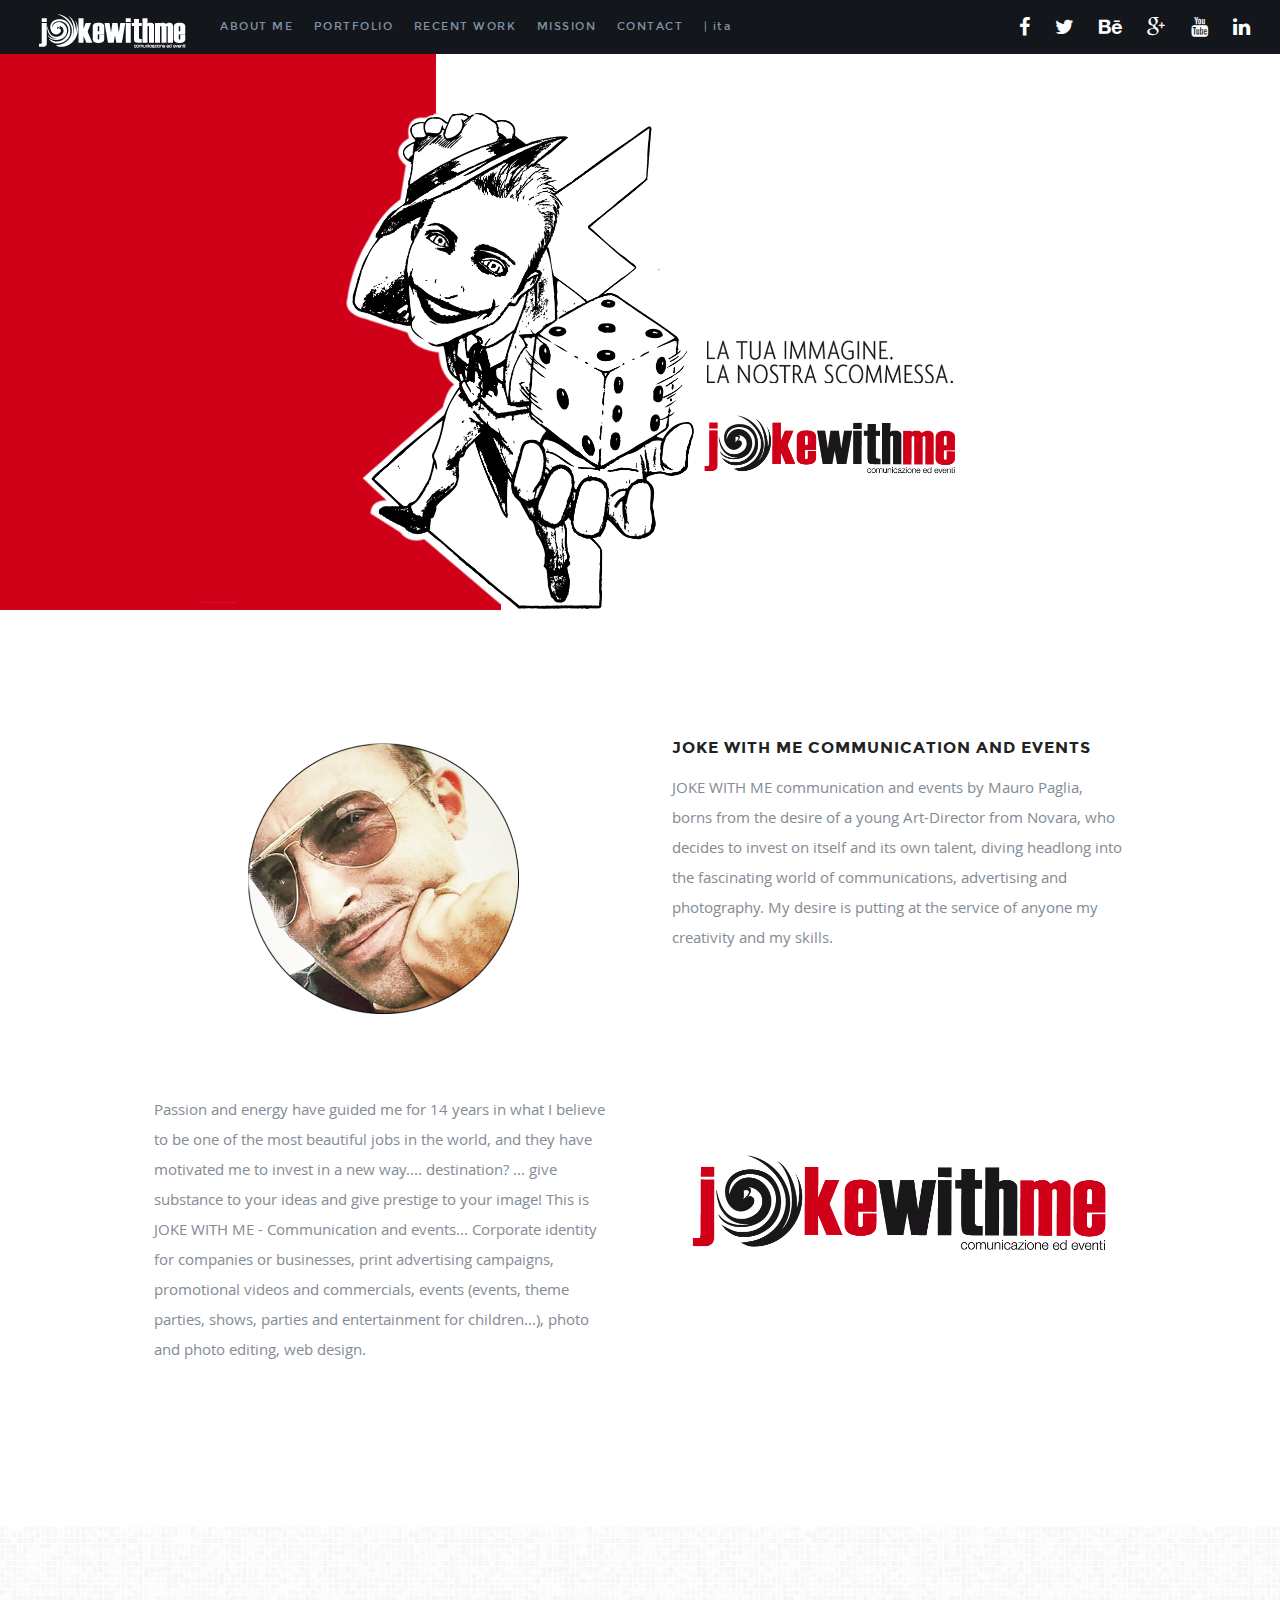
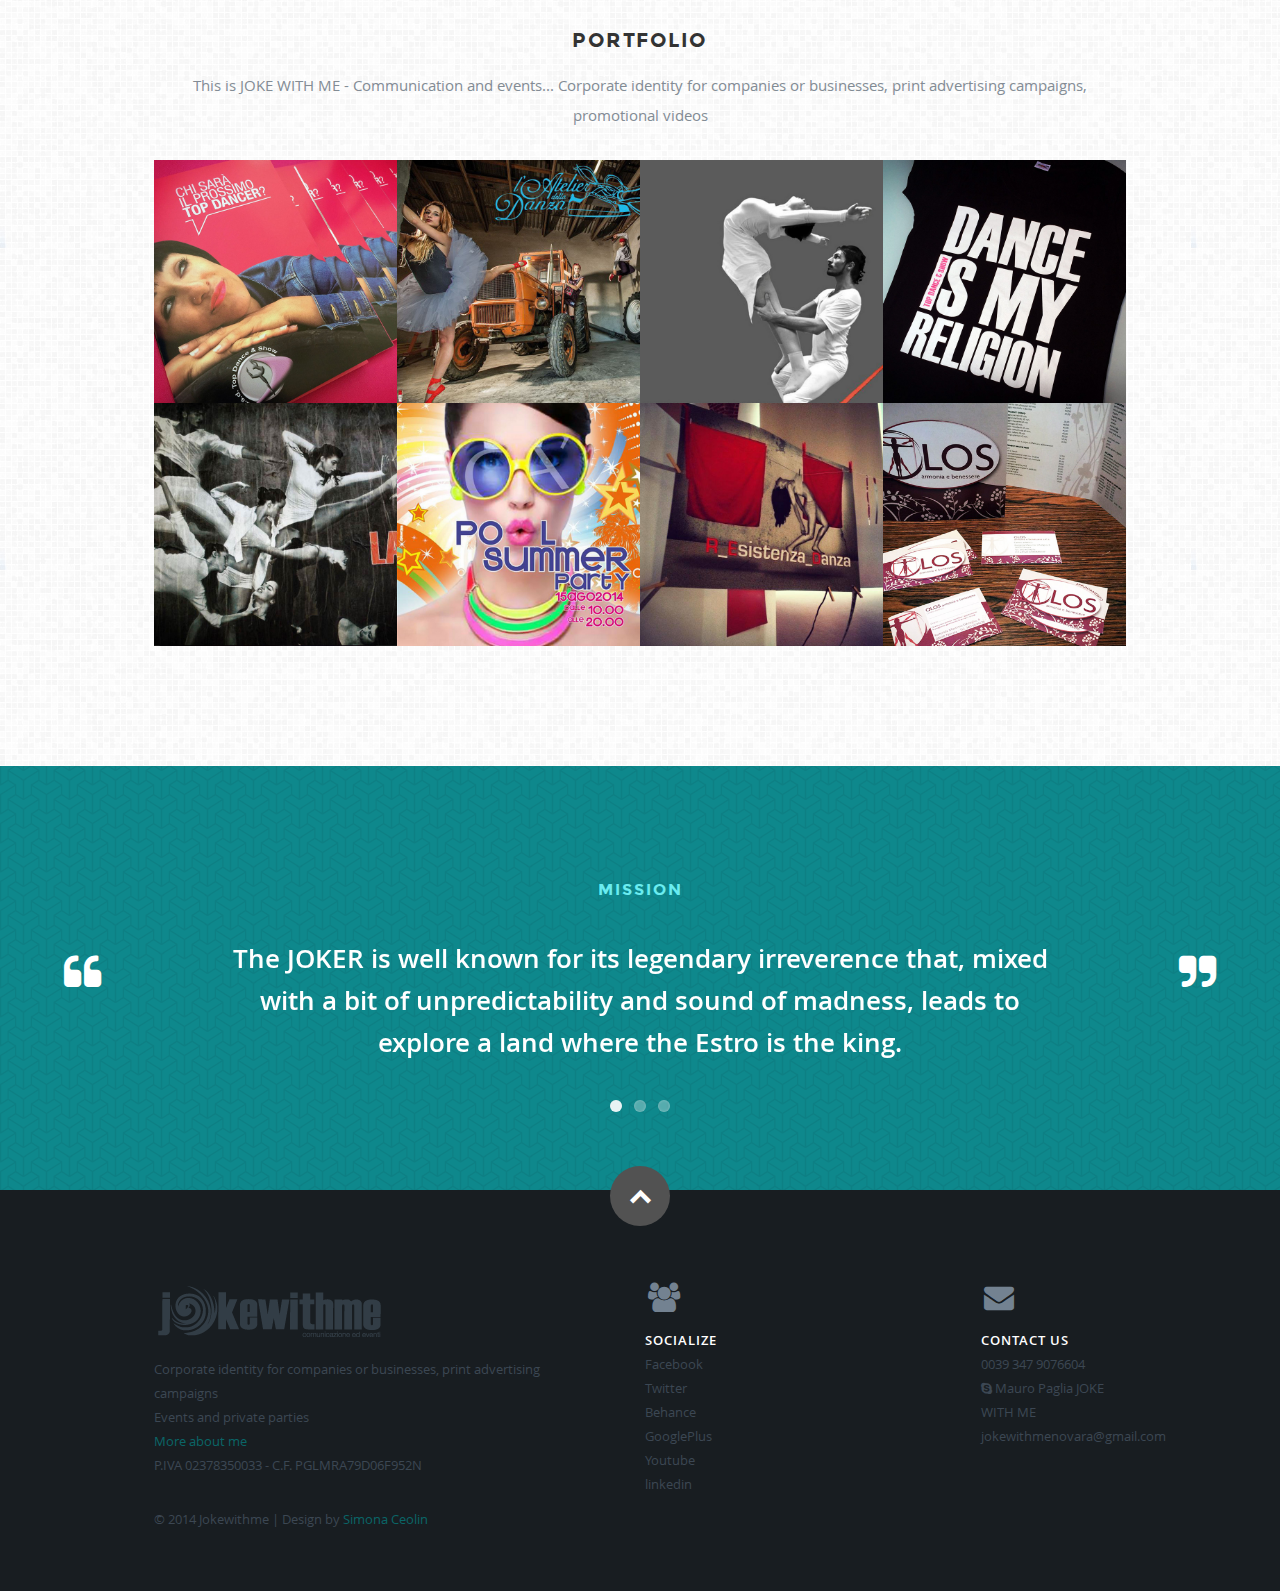
==== commit 6858cfd4: "eng mission" ====
--- a/index_en.html
+++ b/index_en.html
@@ -303,15 +303,15 @@
                   <ul class="slides">
             <li>
                         <blockquote>
-                           <p>Il JOKER è ben noto per la sua proverbiale irriverenza che, mista ad un pizzico di imprevedibilità e di sana follia, porta ad esplorare terre in cui l'Estro fa da padrone
+                           <p>The JOKER is well known for its legendary irreverence that, mixed with a bit of unpredictability and sound of madness, leads to explore a land where the Estro is the king. 
                            </p>
 
                         </blockquote>
                      </li> <!-- slide ends -->
                      <li>
                         <blockquote>
-                           <p>La tua immagine, la nostra scommessa.</br>
-                              Comunicare, dire qualcosa che sappia farsi ascoltare: trovare le parole e creare le immagini che trasmettono l’informazione e l’emozione giusta.
+                           <p>Your image, our bet. </br>
+                              Communicate, try to say something that can be really heard: find the words and create images that convey information and real emotion.
                            </p>
 
                         </blockquote>
@@ -319,9 +319,8 @@
 
                      <li>
                         <blockquote>
-                           <p>L'energia creativa che fa esplodere un'idea.</br>
-                            Unire fantasia e ragionamento l'unico modo per far scaturire una buona idea.
-                              Ci piace cercare soluzioni creative e originali, ma soprattutto trovarle.
+                           <p>The creative energy that let the idea to explode.</br>
+                            Combining imagination and reasoning is the only way to bring out a good idea. We like to look for creative and original solutions, but most we want to find them.
                            </p>
 
                         </blockquote>
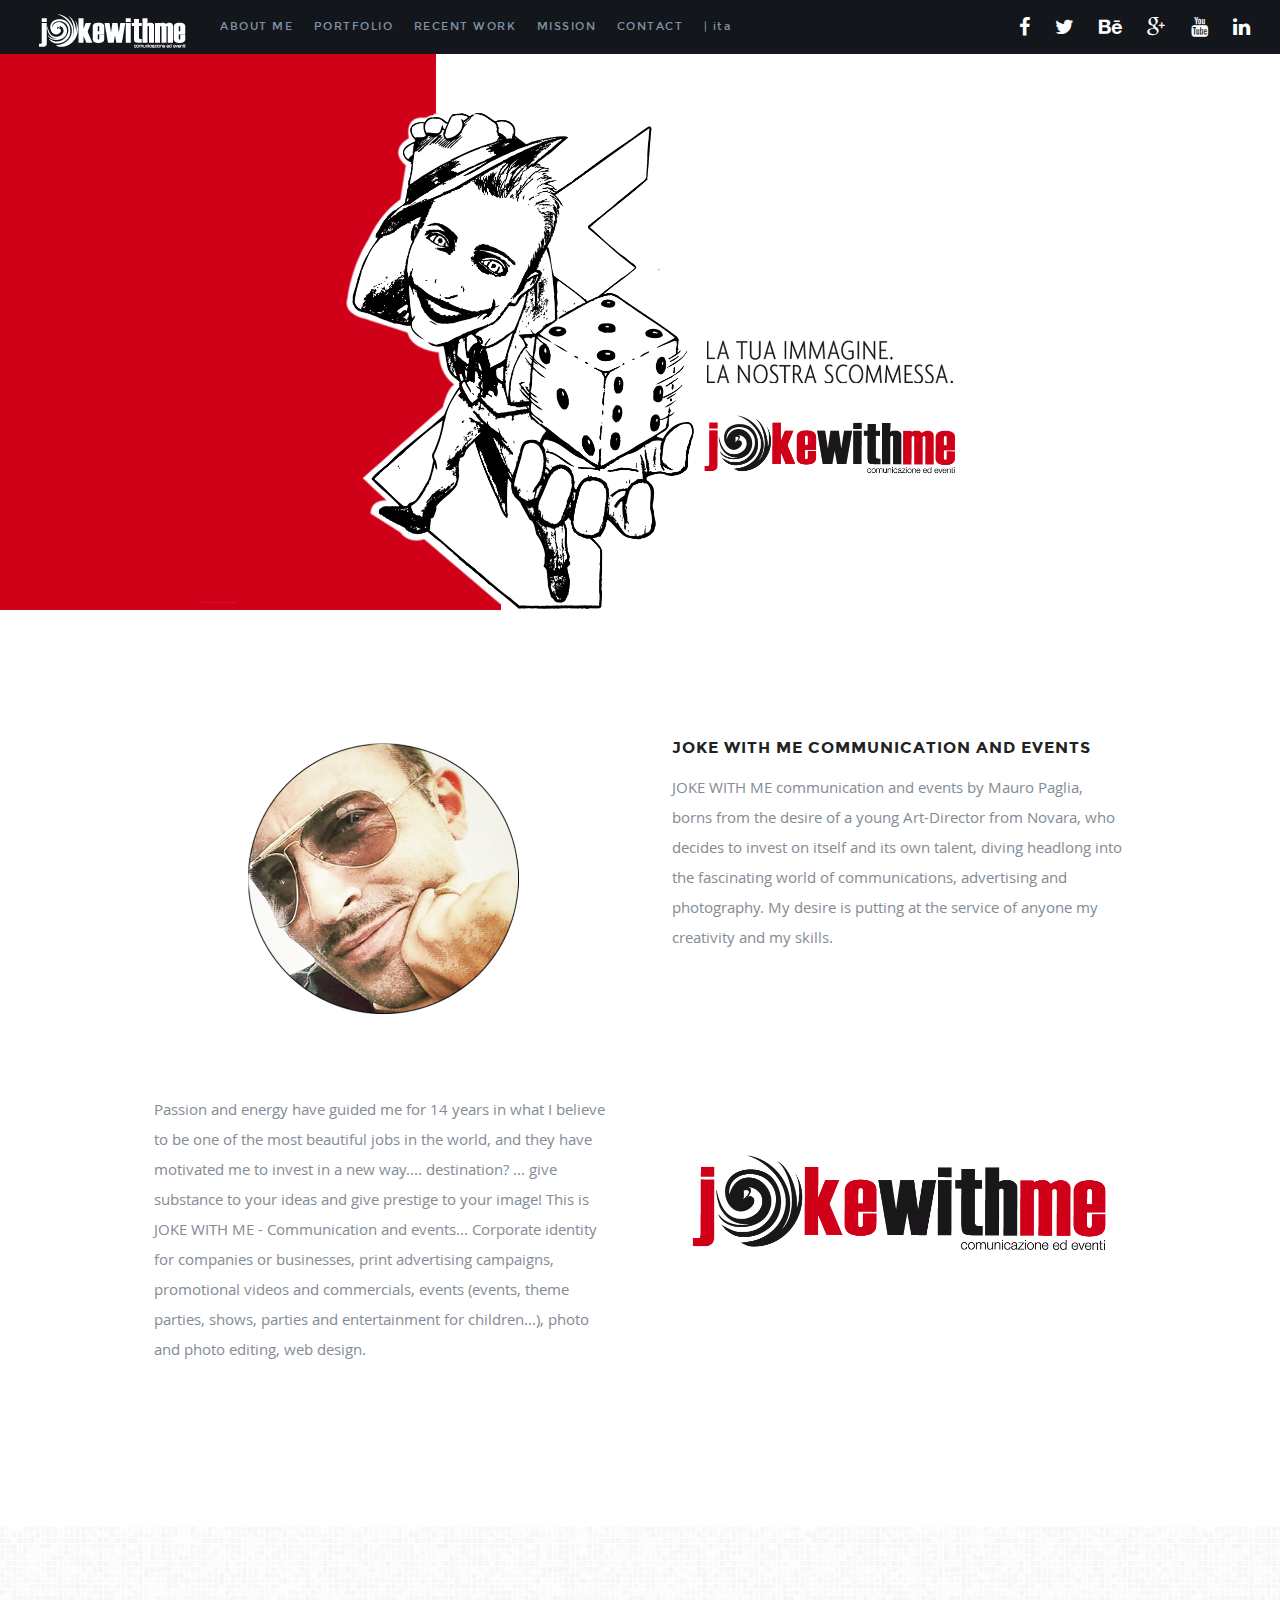
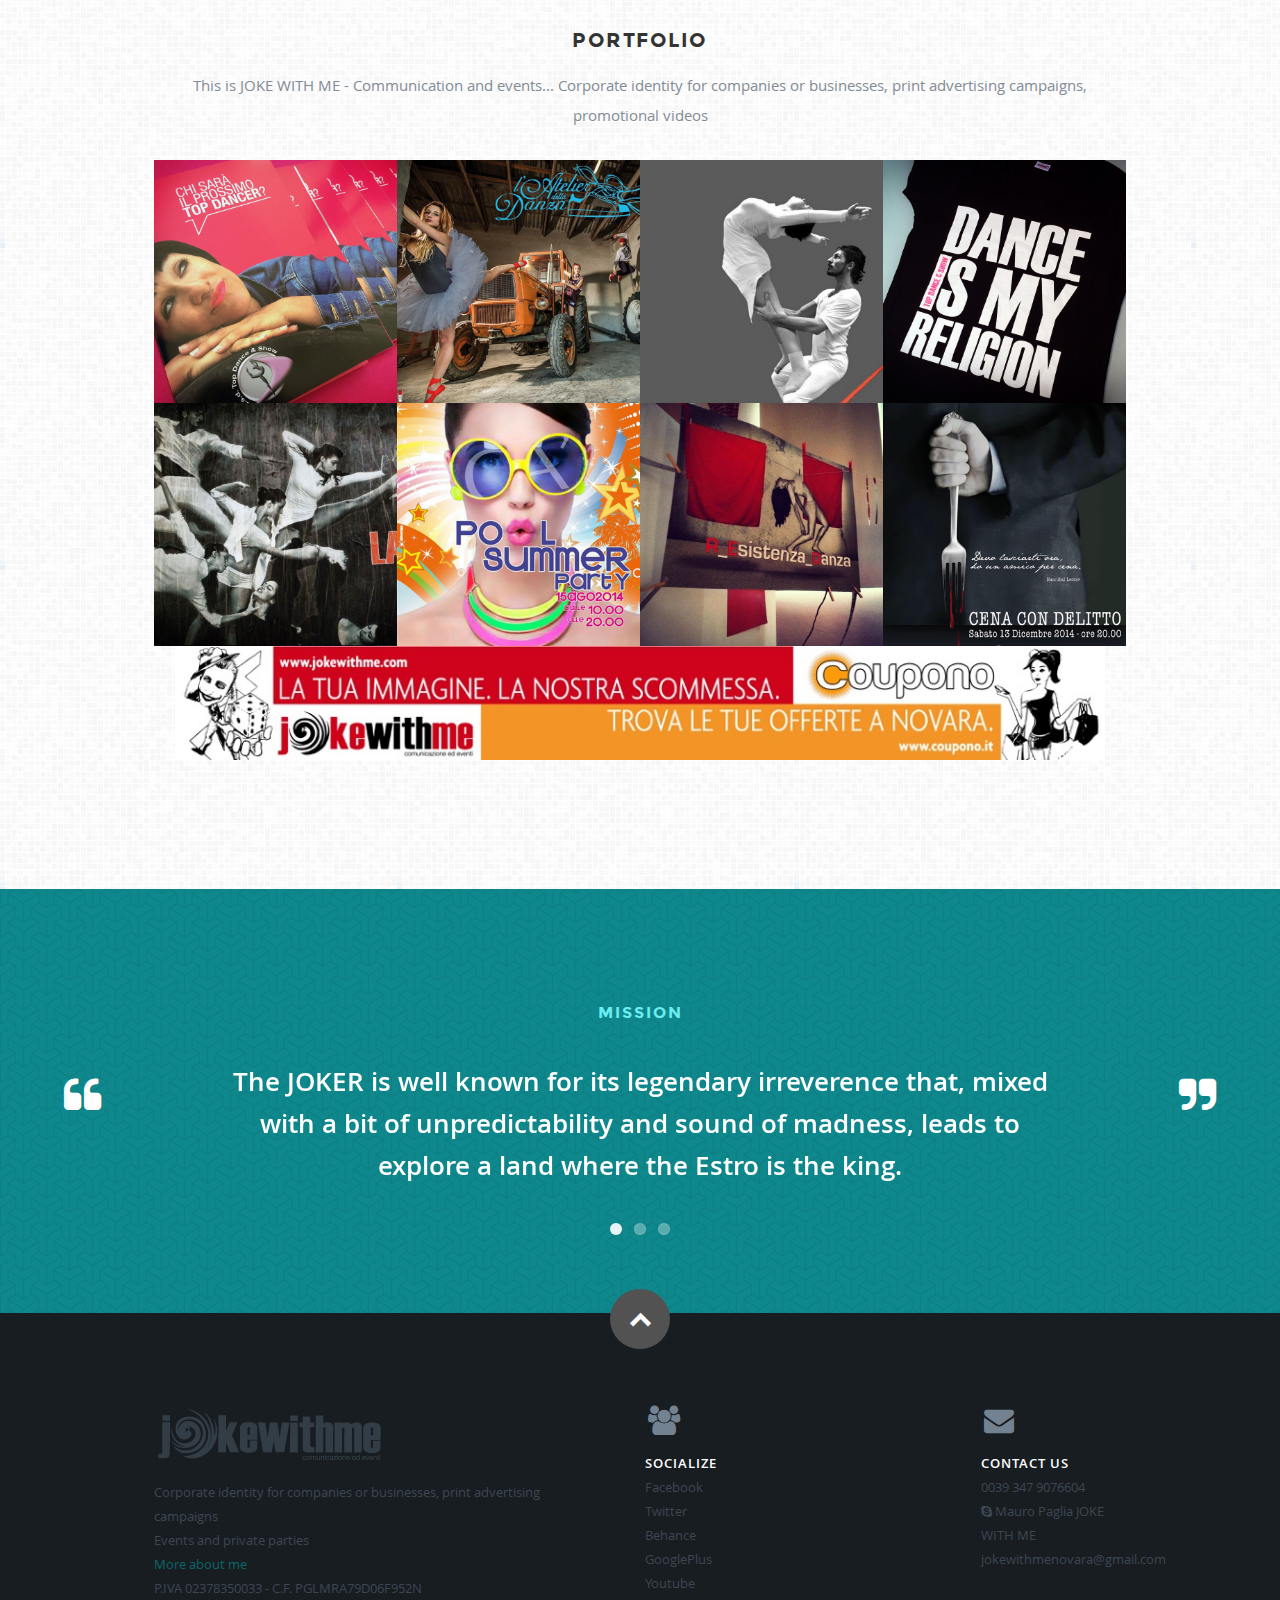
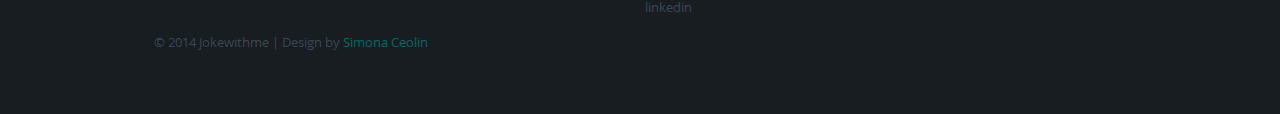
==== commit 316e962f: "banner" ====
--- a/index_en.html
+++ b/index_en.html
@@ -270,7 +270,9 @@
 
                   </div>
           		</div>  <!-- item end -->
-
+     <div class="row section-head">
+<a href="JOKE_ COUPONO.pdf" target= _blank></br><img src="images/Banner.jpeg"></a>
+      </div>
             </div> <!-- portfolio-wrapper end -->
 
          </div> <!-- twelve columns end -->
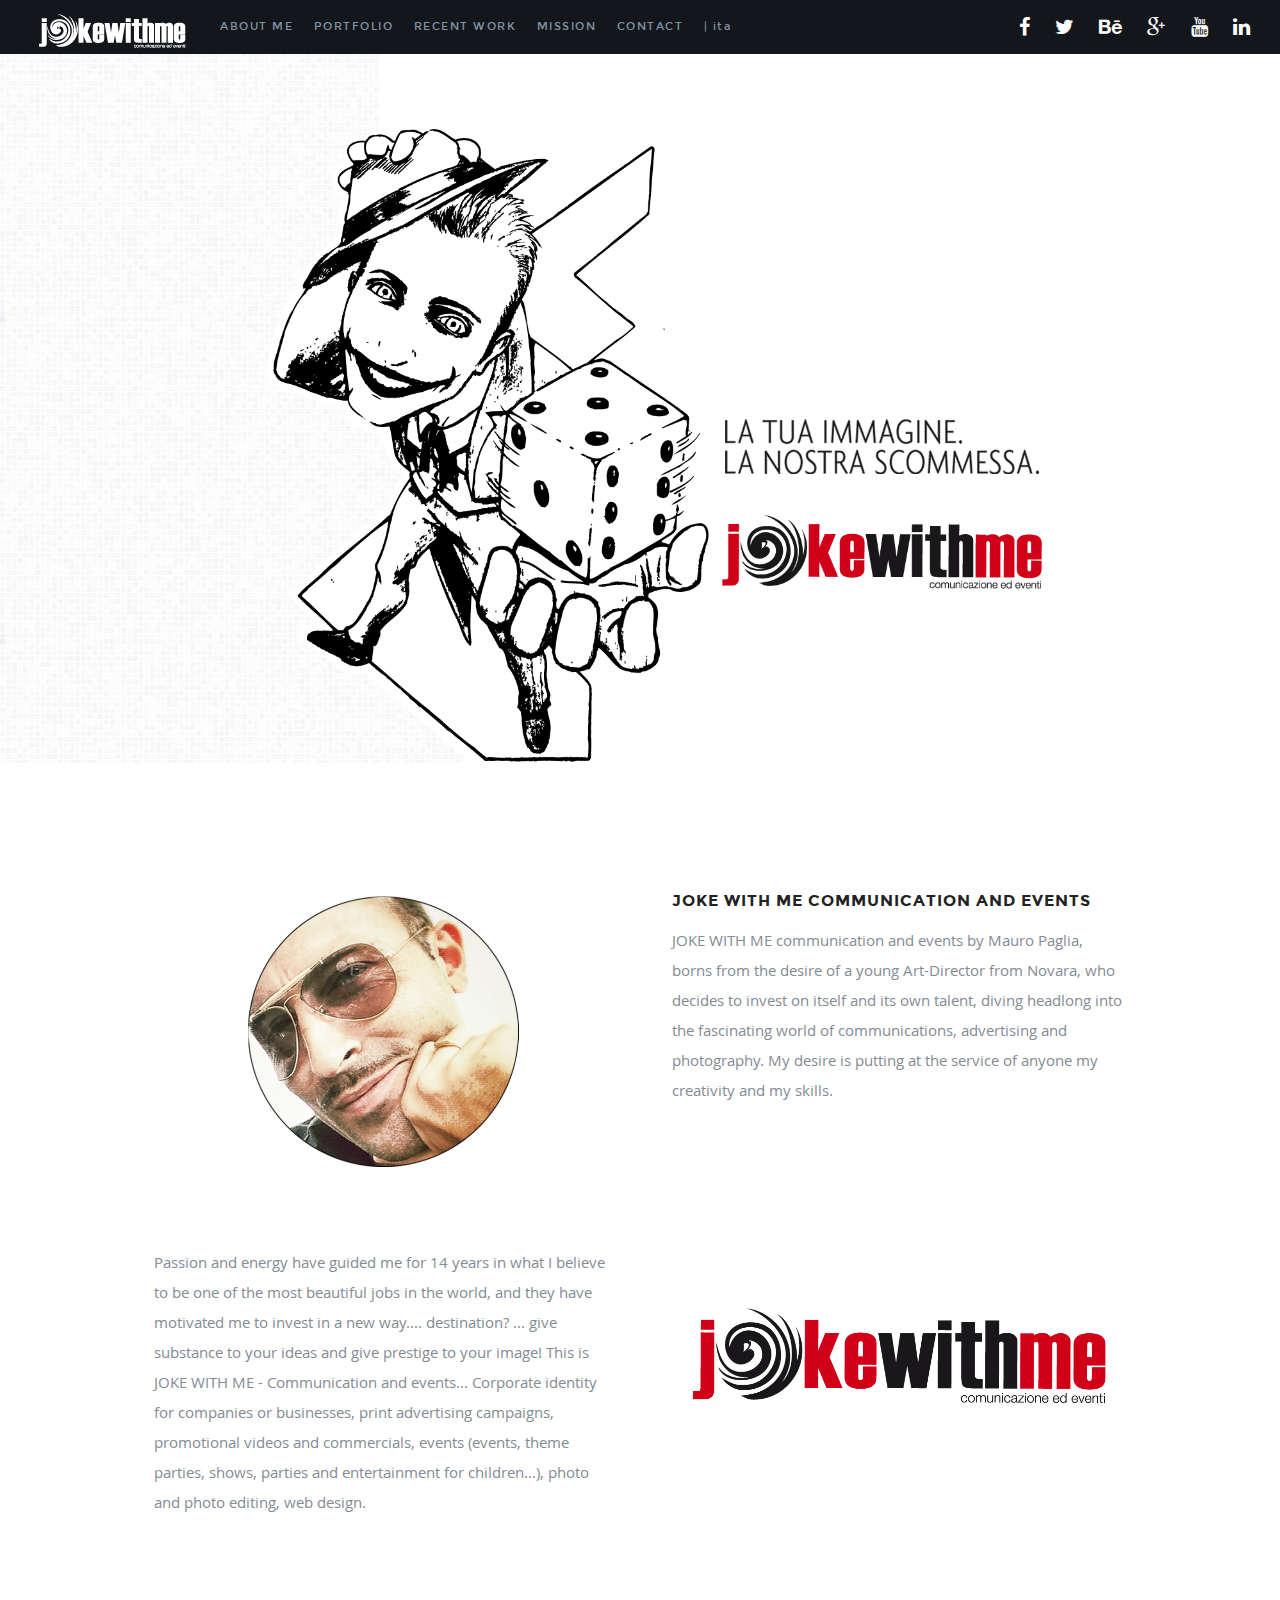
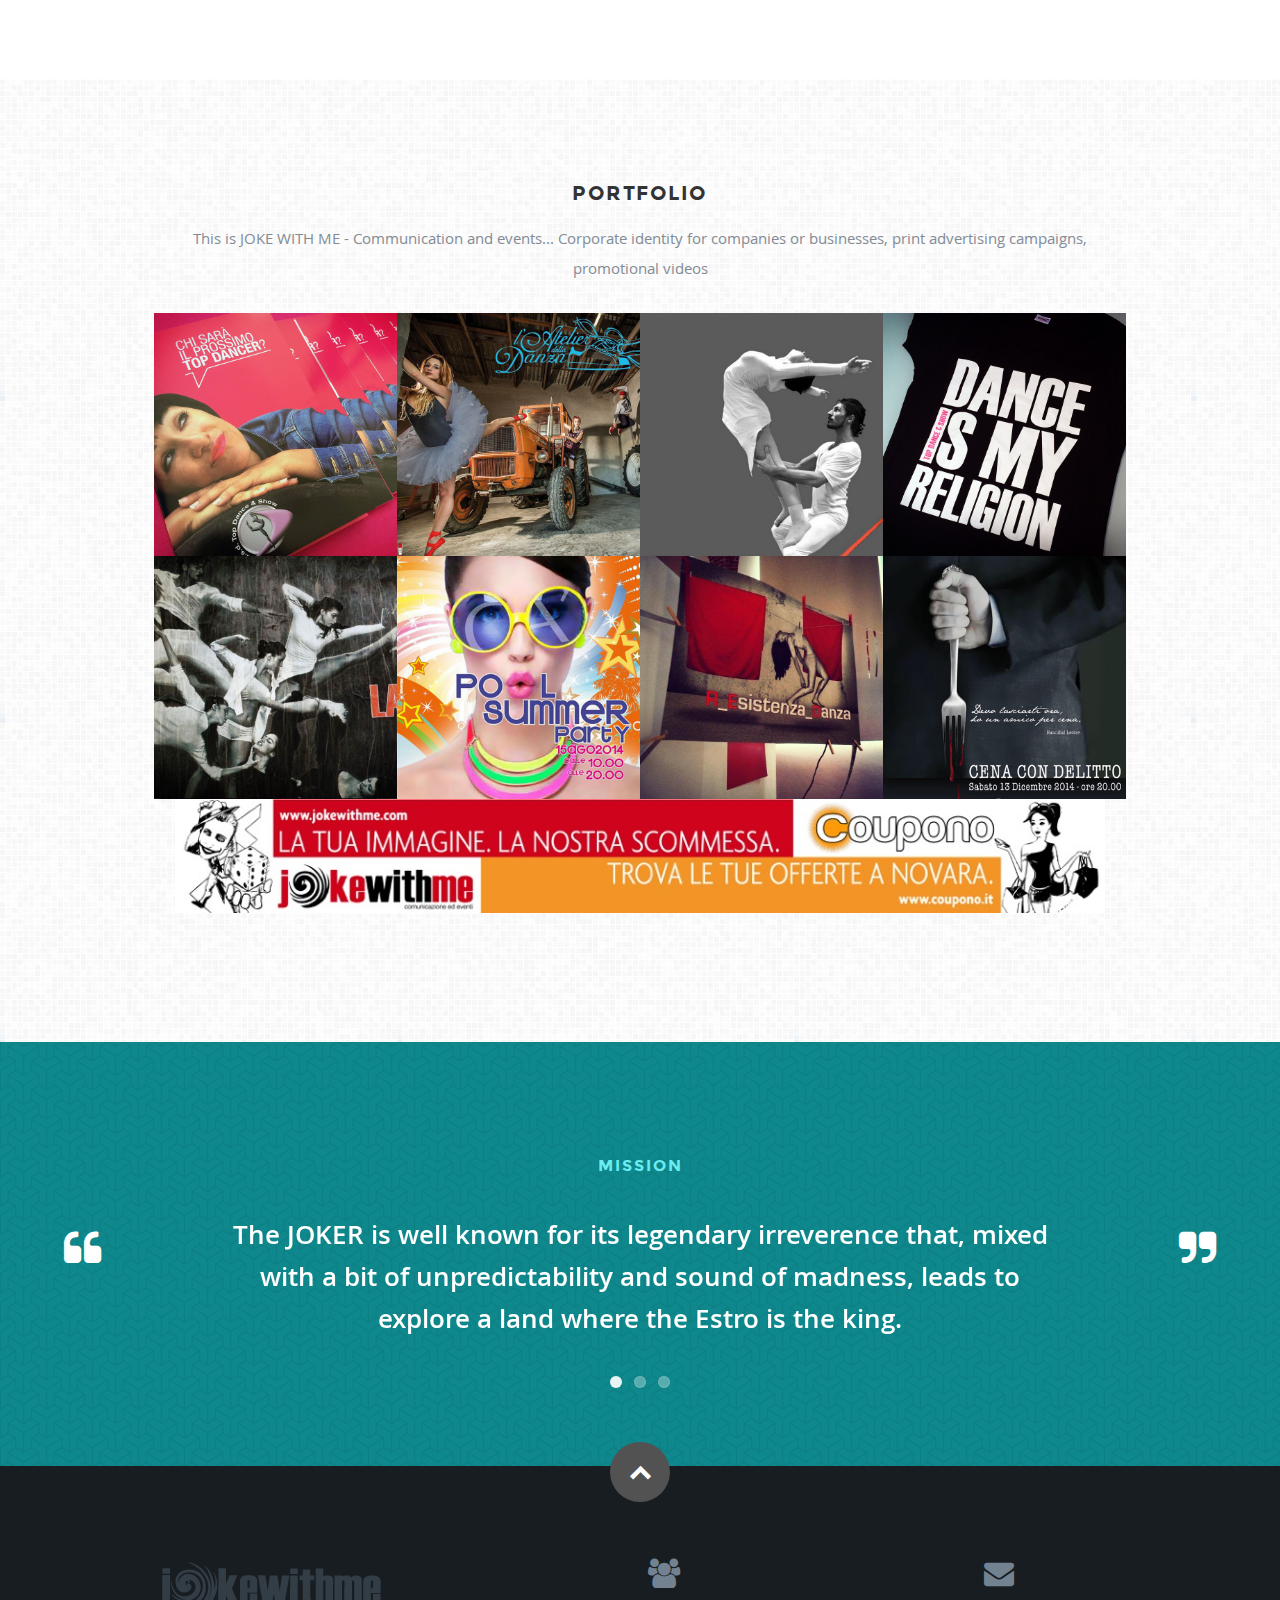
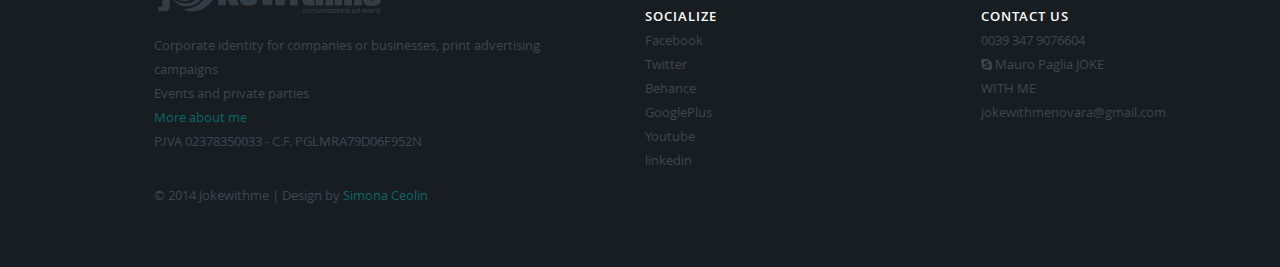
==== commit c63a24d5: "restyling" ====
--- a/index_en.html
+++ b/index_en.html
@@ -83,10 +83,11 @@
    ================================================== -->
    <section id="hero" style="position: relative; padding-top: 54px;">
 
-      <div class="redwhite" style="position: absolute; width: 50%; height: 100%; background: #d10019;"></div>
-      <div class="redwhite" style="position: absolute; width: 50%; height: 100%; background: #ffffff; left: 50%;"></div>
-
-	   <div class="row">
+      <div class="hero-image">
+         <img src="images/hero-image.png" alt="" />
+      </div>
+
+   <!--	   <div class="row">
 
 		   <div class="twelve columns">
 
@@ -97,7 +98,7 @@
 
 		   </div>
 
-	   </div>
+	   </div>-->
 
    </section> <!-- Homepage Hero end -->
 
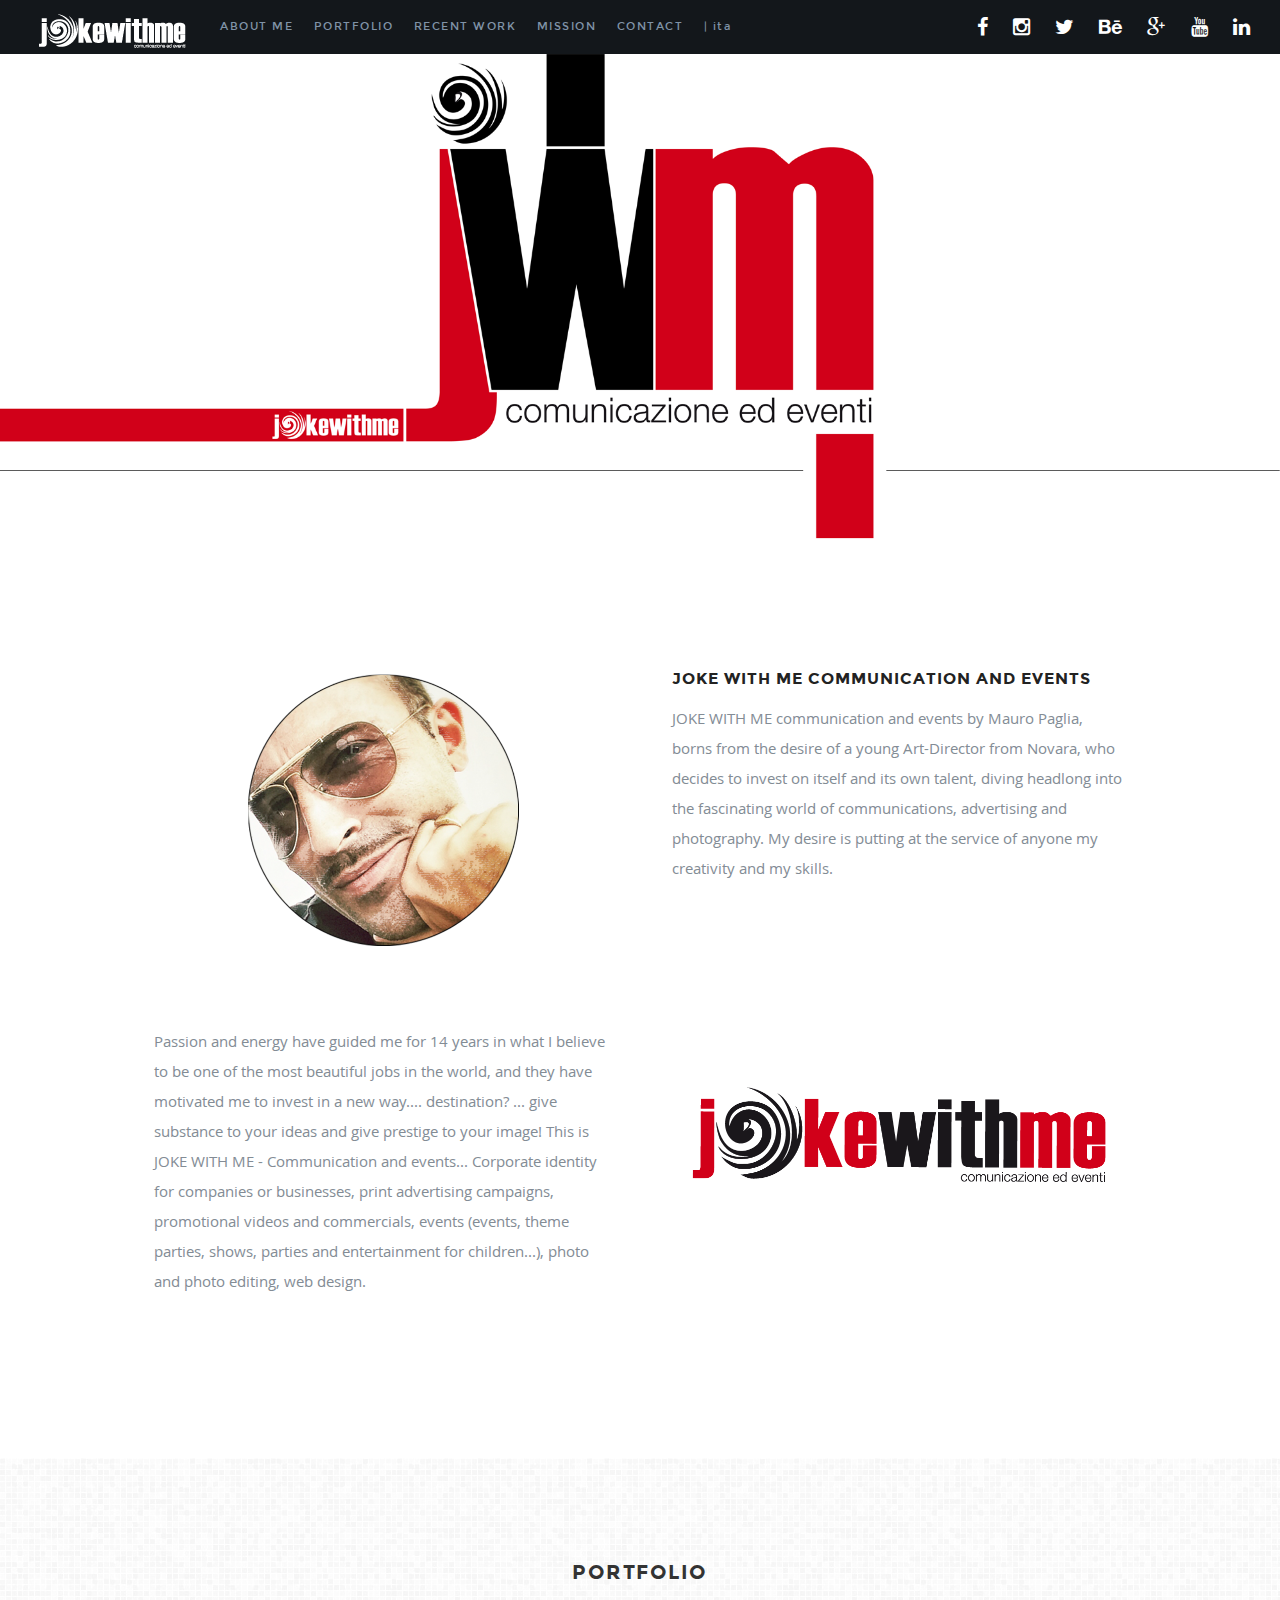
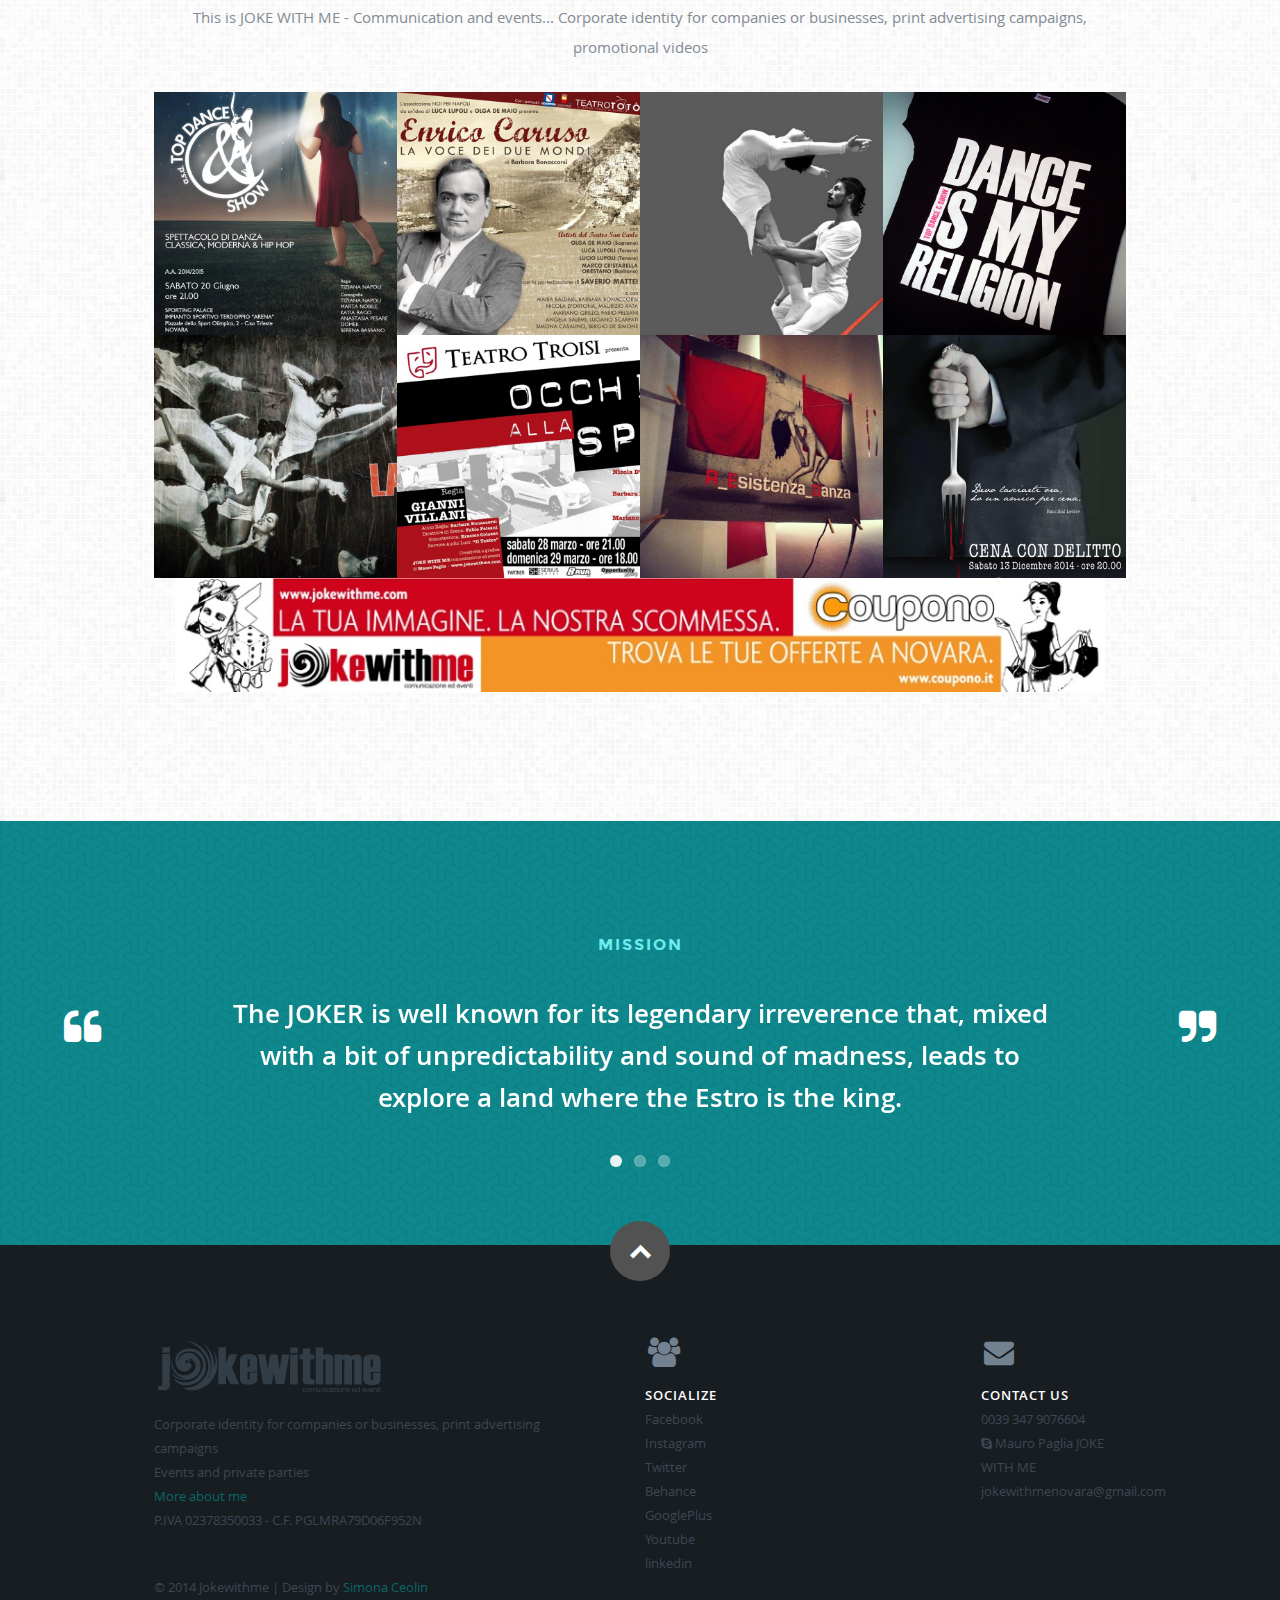
==== commit 2885db0b: "instagram" ====
--- a/index_en.html
+++ b/index_en.html
@@ -69,6 +69,7 @@
       <ul class="header-social">
 
          <li><a href="https://www.facebook.com/jokewithmenovara" target="_blank"><i class="fa fa-facebook"></i></a></li>
+        <li><a href=" https://www.instagram.com/jokewithmenovara" target="_blank"><i class="fa fa-instagram"></i></a></li>
          <li><a href="https://twitter.com/JOKEWITHMEadv" target="_blank"><i class="fa fa-twitter"></i></a></li>
          <li><a href="https://www.behance.net/jokewithme" target="_blank"><i class="fa fa-behance"></i></a></li>
          <li><a href="https://plus.google.com/+JokeWithMediMauroPagliaNovara/posts" target="_blank"><i class="fa fa-google-plus"></i></a></li>
@@ -378,6 +379,7 @@
                   <h3 class="social">socialize</h3>
                   <ul>
                      <li><a href="https://www.facebook.com/jokewithmenovara" target="_blank">Facebook</a></li>
+                     <li><a href=" https://www.instagram.com/jokewithmenovara" target="_blank">Instagram</a></li>
                      <li><a href="https://twitter.com/JOKEWITHMEadv" target="_blank">Twitter</a></li>
                      <li><a href="https://www.behance.net/jokewithme" target="_blank">Behance</a></li>
                      <li><a href="https://plus.google.com/+JokeWithMediMauroPagliaNovara/posts" target="_blank">GooglePlus</a></li>
